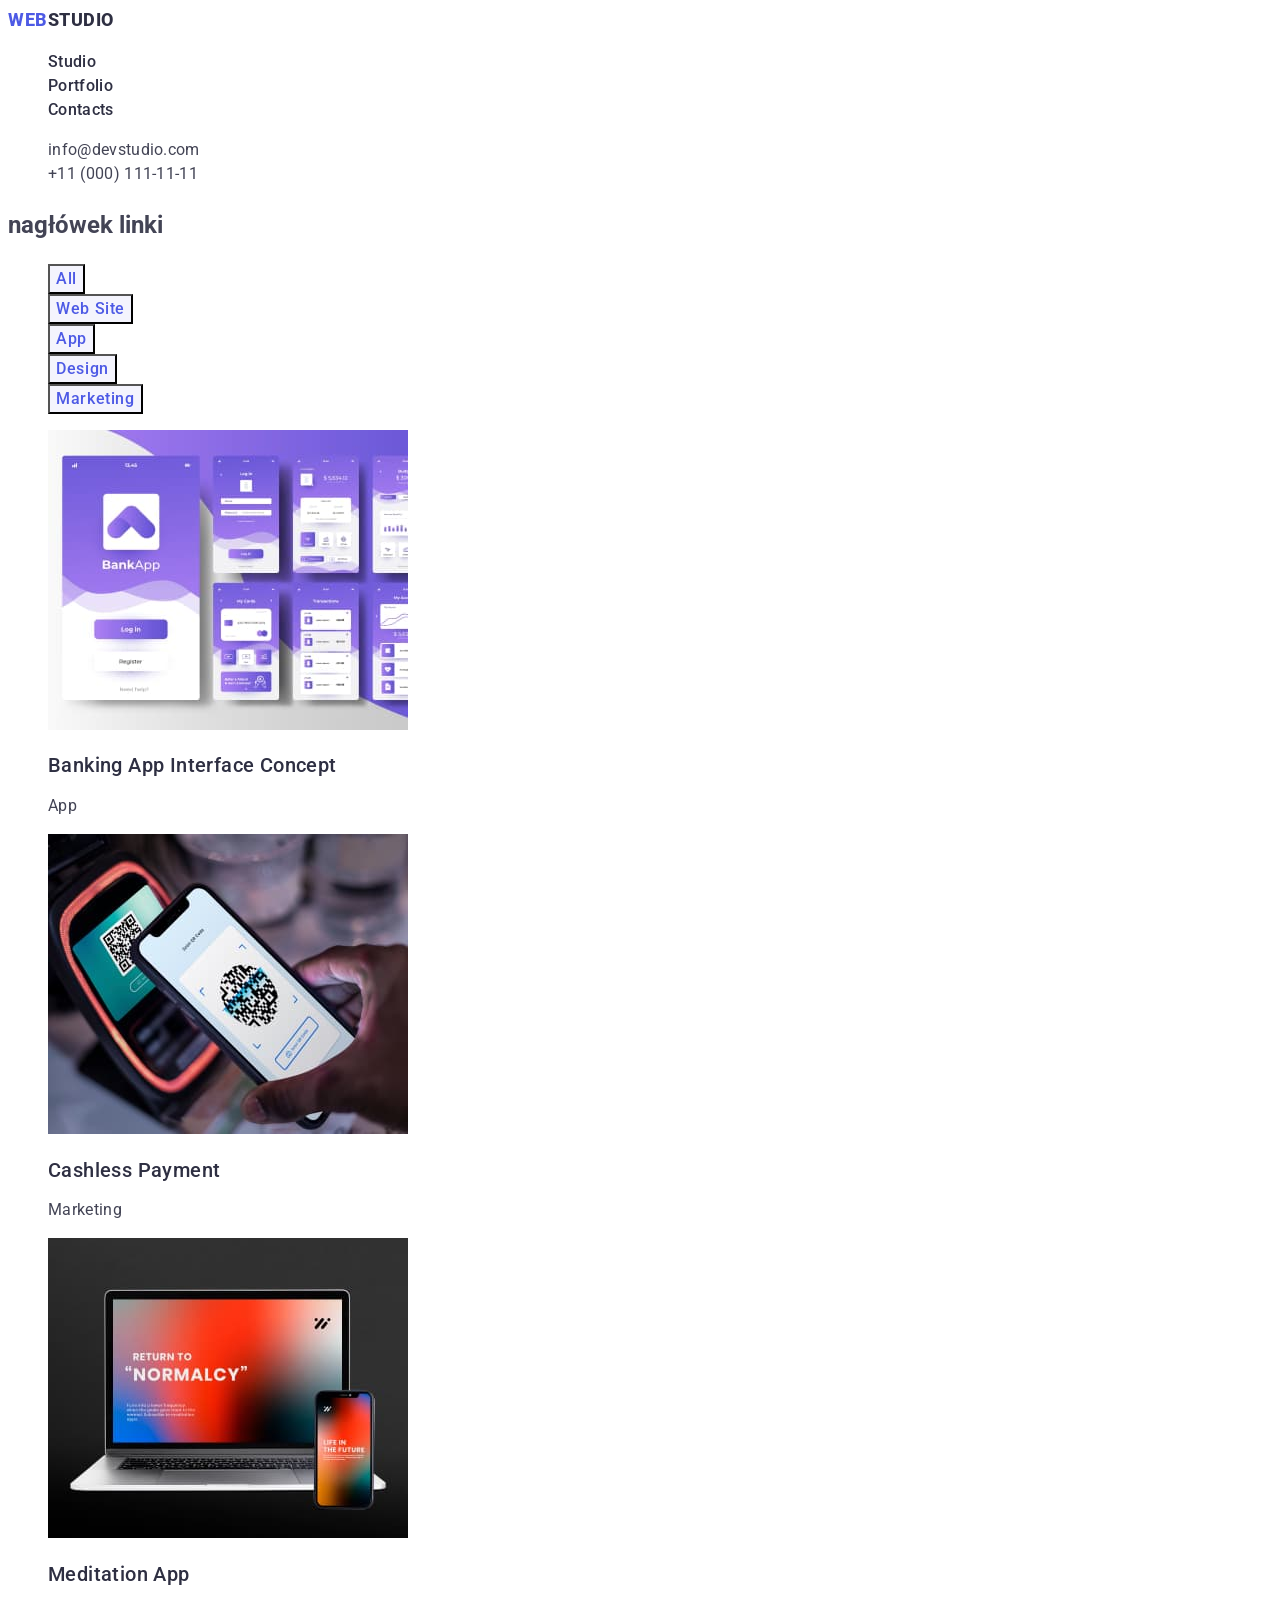
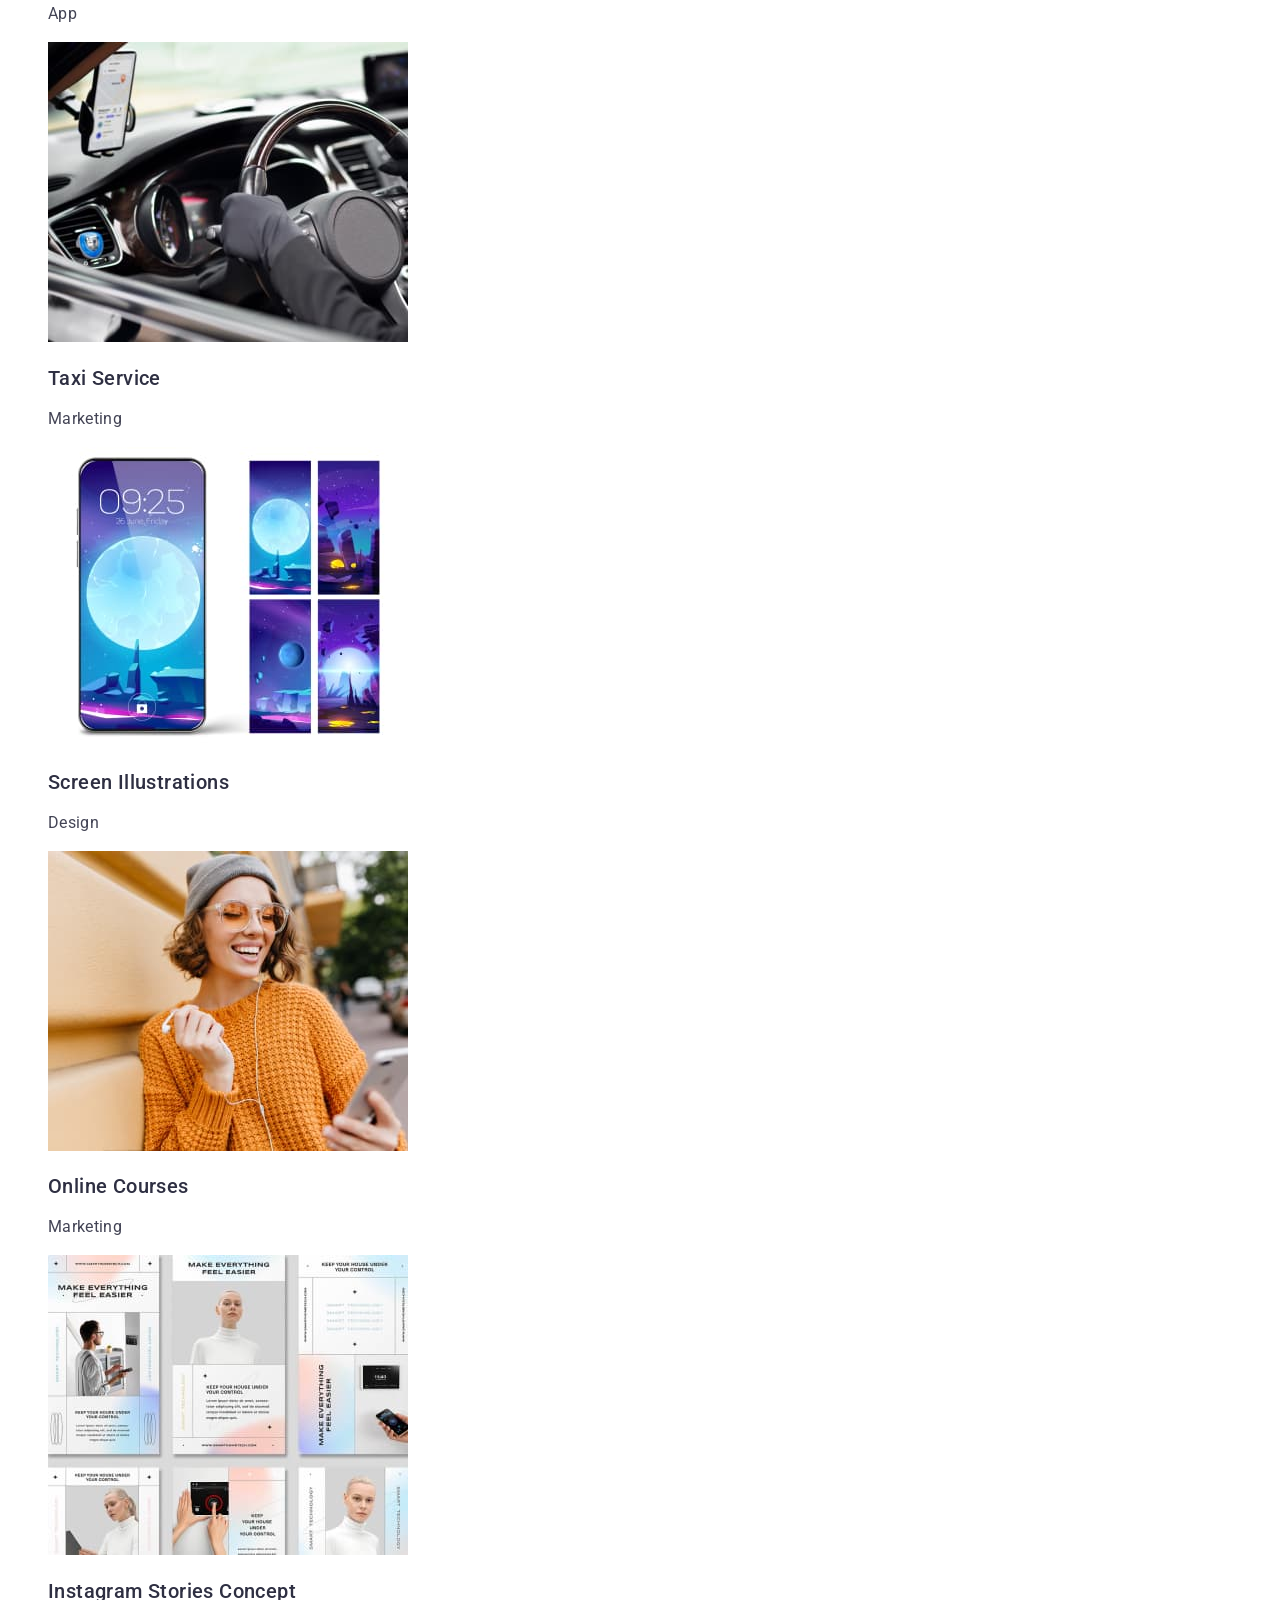
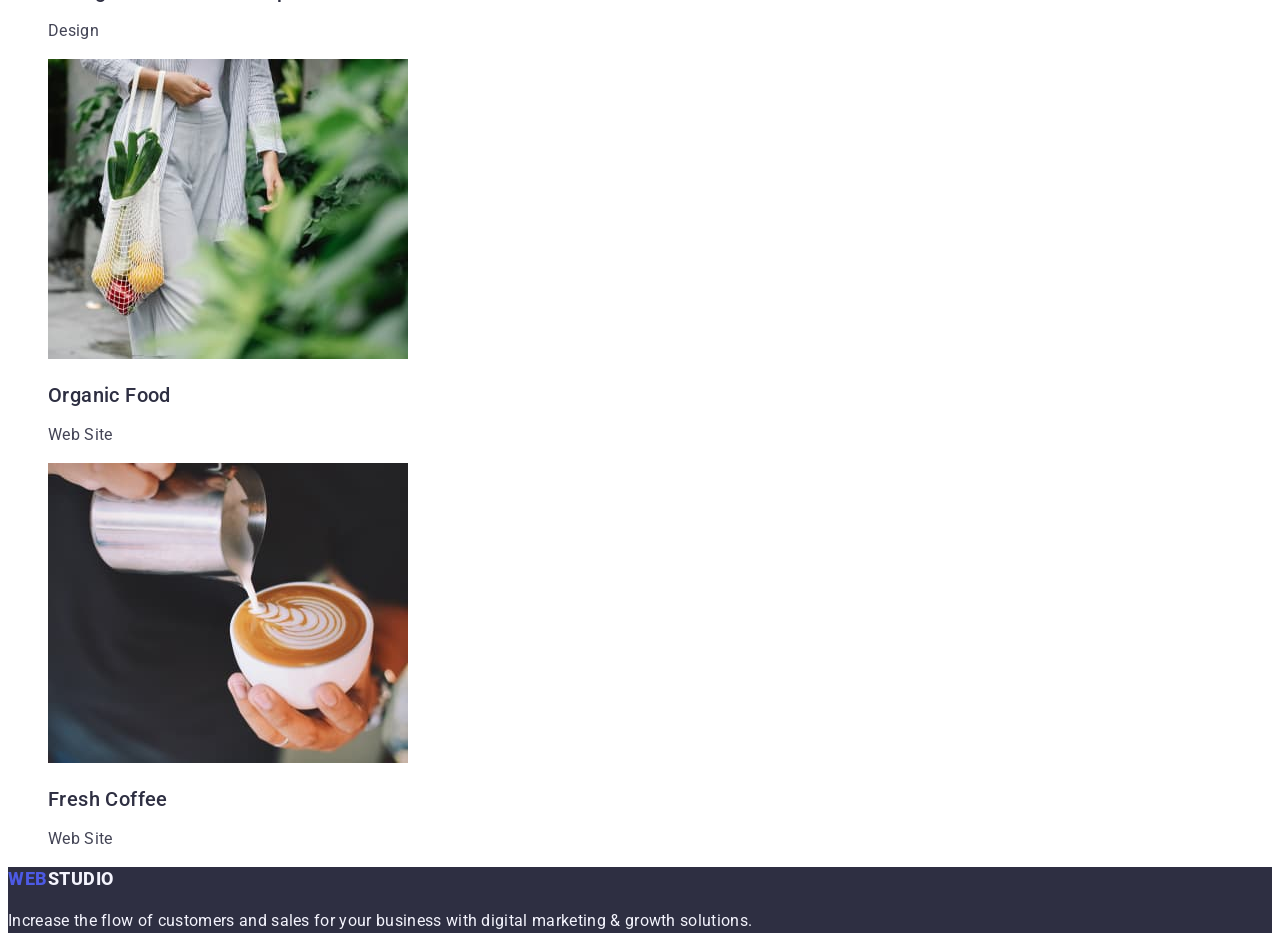
==== portfolio.html @ b835ec5a "update" ====
<!DOCTYPE html>
<html lang="en">

<head>
    <meta charset="UTF-8" />
    <meta name="viewport" content="width=device-width, initial-scale=1.0" />
    <title>Main Page</title>
    <link href="https://fonts.googleapis.com/css2?family=Raleway:wght@800&family=Roboto:wght@400;500;700;900&display=swap"
        rel="stylesheet" />
    <link rel="stylesheet" href="./css/styles.css" />
</head>

<body>
    <header>
        <nav>
            <a href="./index.html" class="logo link">
                WEB<span class="studio-color">Studio</span>
            </a>
            <ul class="list">
                <li>
                    <a href="./index.html" class="logo-class font link">Studio</a>
                </li>
                <li>
                    <a href="./portfolio.html" class="logo-class font link">Portfolio</a>
                </li>
                <li>
                    <a href="" class="logo-class font link">Contacts</a>
                </li>
            </ul>
        </nav>
        <address class="address-details">
            <ul class="list">
                <li>
                    <a href="mailto:info@devstudio.com" class="li-links link">info@devstudio.com</a>
                </li>
                <li>
                    <a href="tel:+110001111111" class="li-links link">+11 (000) 111-11-11</a>
                </li>
            </ul>
        </address>
    </header>
    <main>
        <section>
            <h1>nagłówek linki</h1>
            <ul class="list">
                <li><button type="button" class="style-button">All</button></li>
                <li><button type="button" class="style-button">Web Site</button></li>
                <li><button type="button" class="style-button">App</button></li>
                <li><button type="button" class="style-button">Design</button></li>
                <li><button type="button" class="style-button">Marketing</button></li>
            </ul>
            <ul class="list">
                <li>
                    <a class="link">
                        <img src="./images/bank.jpg" alt="aplikacja banku" width="360" height="300" />

                        <h2 class="sol-class">Banking App Interface Concept</h2>
                        <p class="class-port">App</p>
                    </a>
                </li>
                <li>
                    <a class="link">
                        <img src="./images/tel.jpg" alt="platosc zblizeniowa" width="360" height="300" />
                        <h2 class="sol-class">Cashless Payment</h2>
                        <p class="class-port">Marketing</p>
                    </a>
                </li>
                <li>
                    <a class="link">
                        <img src="./images/lap.jpg" alt="meditation app" width="360" height="300" />
                        <h2 class="sol-class">Meditation App</h2>
                        <p class="class-port">App</p>
                    </a>
                </li>
                <li>
                    <a class="link">
                        <img src="./images/car.jpg" alt="serwis taksowek" width="360" height="300" />
                        <h2 class="sol-class">Taxi Service</h2>
                        <p class="class-port">Marketing</p>
                    </a>
                </li>
                <li>
                    <a class="link">
                        <img src="./images/pho.jpg" alt="obrazy wyswietlacza" width="360" height="300" />
                        <h2 class="sol-class">Screen Illustrations</h2>
                        <p class="class-port">Design</p>
                    </a>
                </li>
                <li>
                    <a class="link">
                        <img src="./images/wom.jpg" alt="pani zadowolona z zycia" width="360" height="300" />
                        <h2 class="sol-class">Online Courses</h2>
                        <p class="class-port">Marketing</p>
                    </a>
                </li>
                <li>
                    <a class="link">
                        <img src="./images/ins.jpg" alt="story na instagramie" width="360" height="300" />
                        <h2 class="sol-class">Instagram Stories Concept</h2>
                        <p class="class-port">Design</p>
                    </a>
                </li>
                <li>
                    <a class="link">
                        <img src="./images/veg.jpg" alt="zdrowa zywnosc ekologiczna" width="360" height="300" />
                        <h2 class="sol-class">Organic Food</h2>
                        <p class="class-port">Web Site</p>
                    </a>
                </li>
                <li>
                    <a class="link">
                        <img src="./images/caf.jpg" alt="kawa z mlekiem" width="360" height="300" />
                        <h2 class="sol-class">Fresh Coffee</h2>
                        <p class="class-port">Web Site</p>
                    </a>
                </li>
            </ul>
        </section>
    </main>
    <footer class="portfolio-footer">
        <a class="logo link" href="./index.html">Web<span class="studio-class">Studio</span></a>
        <p class="footer-acapit">
            Increase the flow of customers and sales for your business with digital
            marketing & growth solutions.
        </p>
    </footer>
</body>

</html>
---- css/styles.css ----
:root {
    --first-color-text: #000;
    --second-color-text: #4285f4;
    --color-white: white;
    --iris: #4d5ae5;
    --blue-color: #404bbf;
    --studio-class: #f4f4fd;
    --ourteam-section: #ffffff;
    --color-body: #434455;
    --font-color: #2e2f42;
}

.logo-class:hover,
.logo-class:focus {
    color: var(--blue-color);
}

.li-links:hover,
.li-links:focus {
    color: var(--blue-color);
}

body {
    font-family: 'Roboto', sans-serif;
    color: var(--color-body);
    line-height: 1.6;
    background-color: var(--color-white);
}

header {
    background-color: var(--color-white);
}

button {
    background-color: var(--iris);
    color: var(--color-white);
}

.link {
    text-decoration: none;
}

button:hover,
button:focus {
    background-color: var(--blue-color);
}

.studio-class {
    color: var(--studio-class);
}

.ourteam-section {
    background-color: var(--ourteam-section);
}

.logo {
    font-size: 'Raleway', sans-serif;
    font-weight: 800;
    font-size: 18px;
    line-height: 1.17;
    letter-spacing: 0.03em;
    text-transform: uppercase;
    color: #4d5ae5;
    text-decoration: none;
}

.font {
    font-size: 16px;
    font-family: 'Roboto';
    font-weight: 500;
    line-height: 24px;
    color: var(--font-color);
}

.studio-color {
    color: var(--font-color);
}

.list {
    list-style: none;
    font-size: 16;
    line-height: 1.5;
    letter-spacing: 0.02;
    color: var(--color-body);
}

.link-studio {
    font-weight: 500;
    font-size: 16px;
    line-height: 1.5;
    letter-spacing: 0.02em;
    color: var(--font-color);
    text-decoration: none;
}

.adress-style {
    font-style: normal;
}

.section-details {
    background-color: var(--font-color);
}

.top-class {
    font-size: 56px;
    line-height: 1.07;
    text-align: center;
    letter-spacing: 0.02em;
    color: var(--color-white);
}

.button-class {
    background-color: #4d5ae5;
    font-family: 'Roboto', sans-serif;
    font-weight: 500;
    font-size: 16px;
    line-height: 1.5;
    letter-spacing: 0.04em;
    color: var(--color-white);
    cursor: pointer;
}

.second-class {
    font-weight: 500;
    font-size: 20px;
    line-height: 1.2;
    color: var(--font-color);
}

.sol-class {
    font-weight: 500;
    font-size: 20px;
    line-height: 1.2;
    letter-spacing: 0.02em;
    color: var(--font-color);
}

.footer-acapit {
    line-height: 1.5;
    color: var(--studio-class);
    letter-spacing: 0.02em;
}

.p-class {
    font-size: 16px;
    line-height: 1.5;
    letter-spacing: 0.02em;
    color: var(--color-body);
}

.sec-head {
    font-size: 36px;
    line-height: 1.11;
    text-align: center;
    letter-spacing: 0.02em;
    text-transform: capitalize;
    color: var(--font-color);
}

.last-section {
    background-color: var(--studio-class);
}

.last-class {
    font-size: 36px;
    line-height: 1.11;
    text-align: center;
    letter-spacing: 0.02em;
    text-transform: capitalize;
    color: var(--font-color);
}

.p-describes {
    font-size: 16px;
    line-height: 1.5;
    letter-spacing: 0.02em;
    color: var(--color-body);
}

.page-footer {
    color: var(--font-color);
}

.footer-studio {
    color: var(--studio-class);
}

.page-footer {
    line-height: 1.5;
    color: var(--studio-class);
    letter-spacing: 0.02em;
}

.studio-head {
    color: var(--font-color);
}

.address-details {
    font-style: normal;
}

.logo-class {
    font-weight: 500;
    font-size: 16px;
    line-height: 1.5;
    letter-spacing: 0.02em;
    color: var(--font-color);
}

.li-links {
    font-size: 16px;
    line-height: 1.5;
    letter-spacing: 0.02em;
    color: var(--color-body);
    font-style: normal;
}

.link-details {
    font-size: 16px;
    line-height: 1.5;
    letter-spacing: 0.02em;
    color: var(--color-body);
}

.portfolio-footer {
    background-color: var(--font-color);
}

.footer-color {
    color: var(--studio-class);
}

.style-button:focus,
.style-button:hover {
    color: var(--color-white);
}

.style-button {
    font-family: 'Roboto', sans-serif;
    font-weight: 500;
    font-size: 16px;
    line-height: 1.5;
    letter-spacing: 0.04em;
    color: var(--iris);
    background-color: var(--studio-class);
    cursor: pointer;
}

.class-port {
    font-size: 16px;
    line-height: 1.5;
    letter-spacing: 0.02em;
    color: var(--color-body);
}

.highlight {
    color: var(--second-color-text);
}

.highlight-web {
    color: var(--studio-class);
}
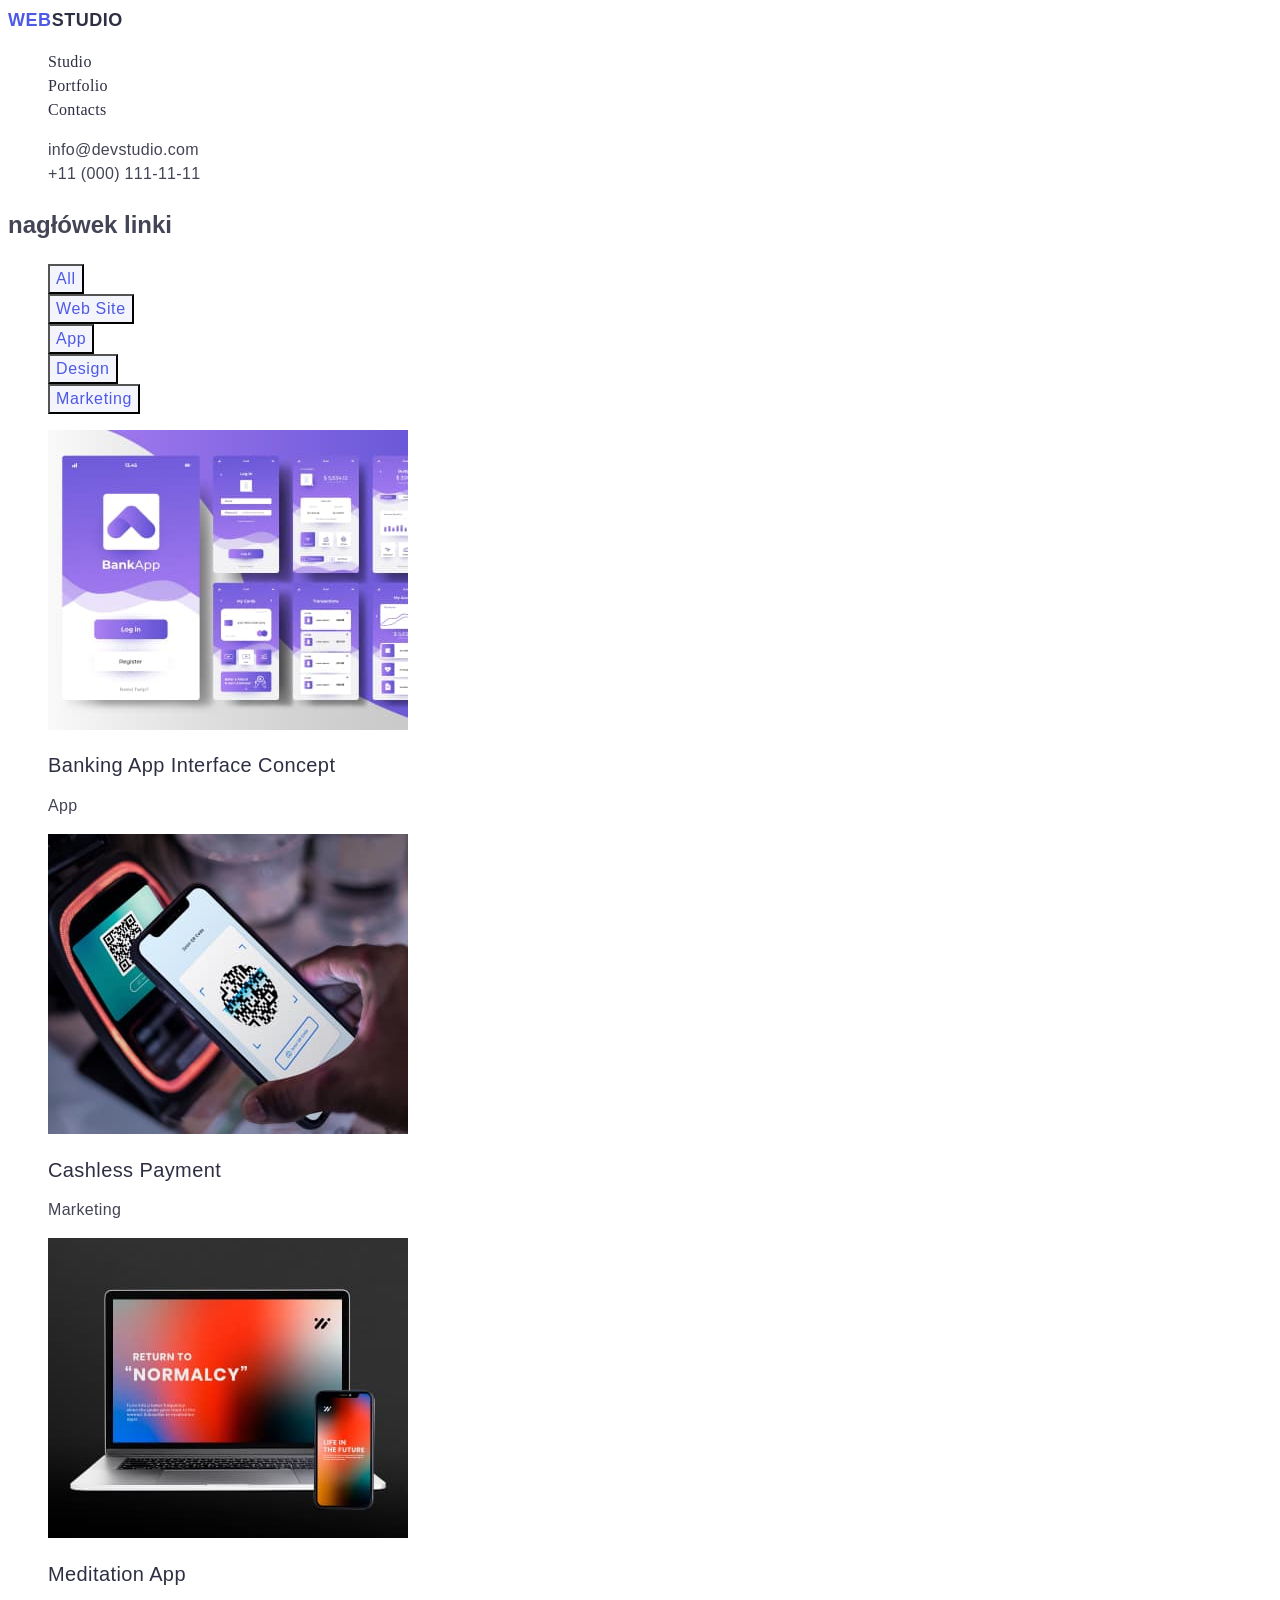
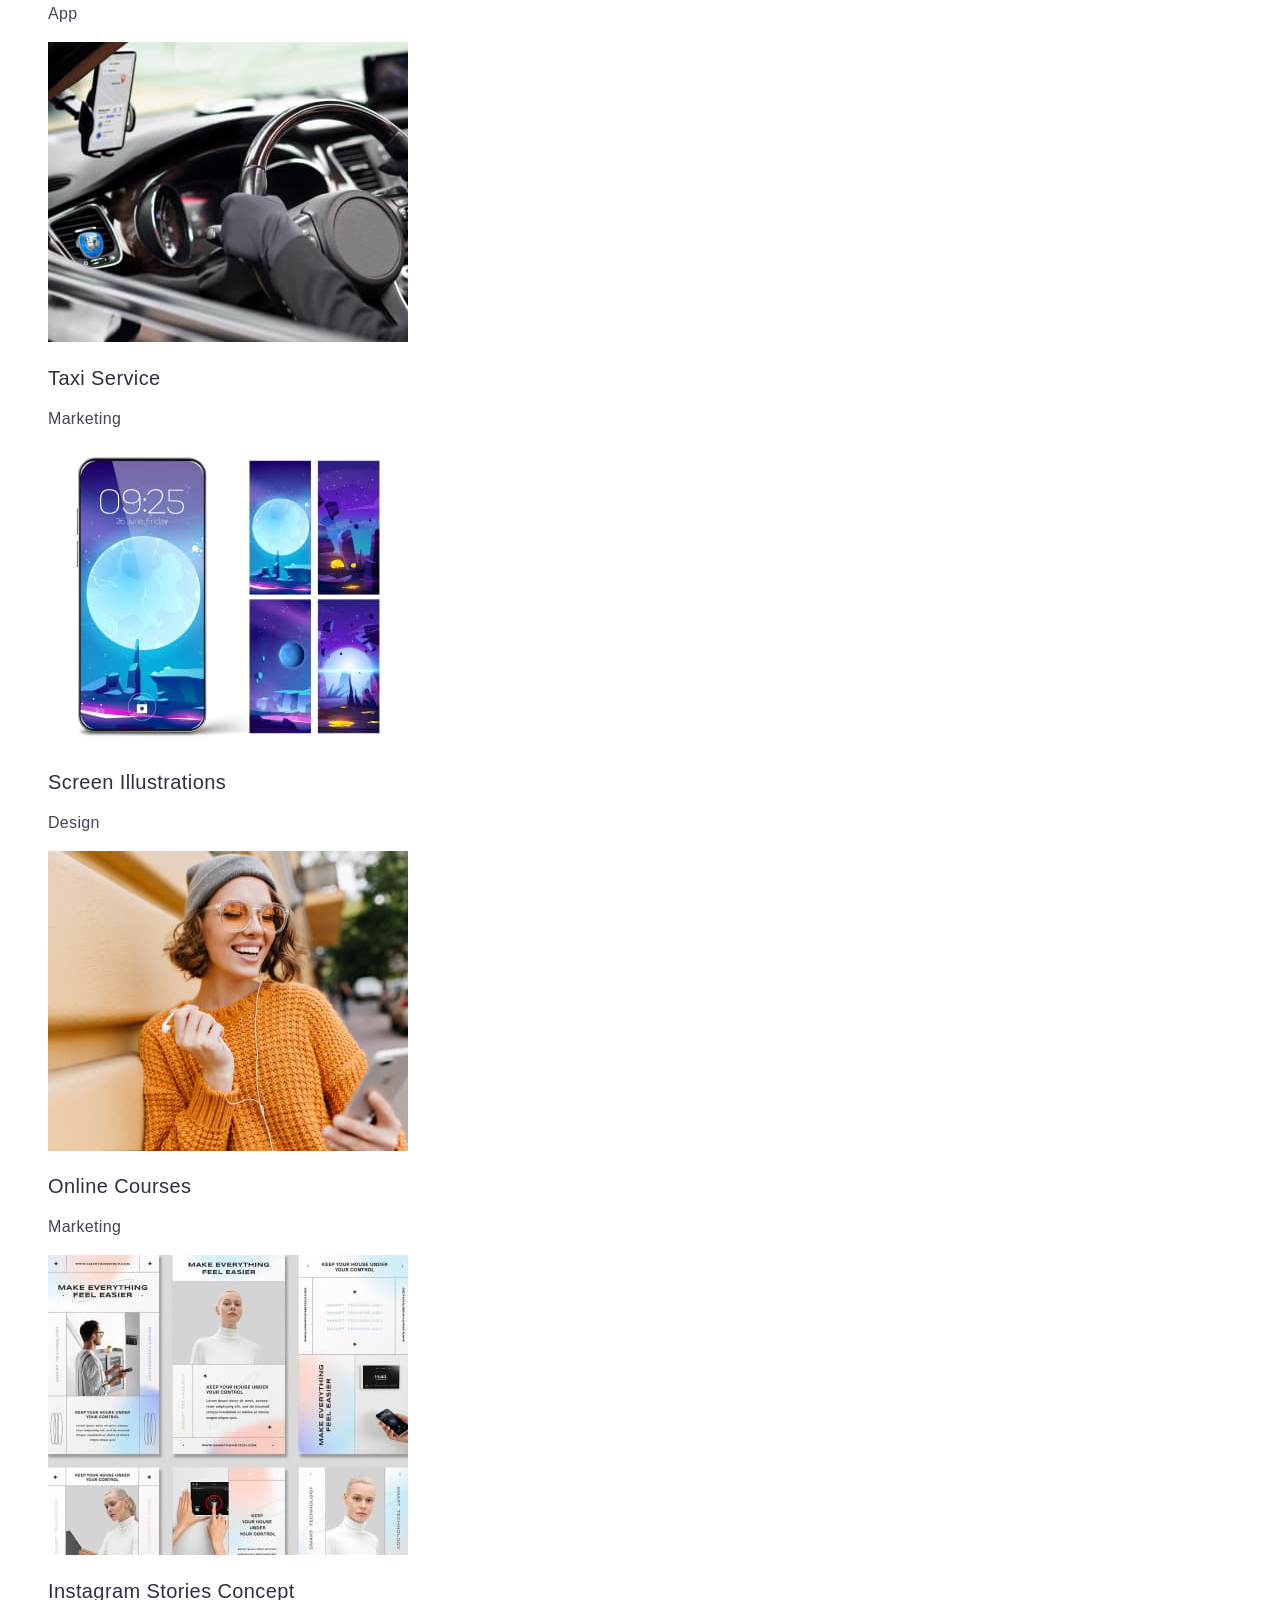
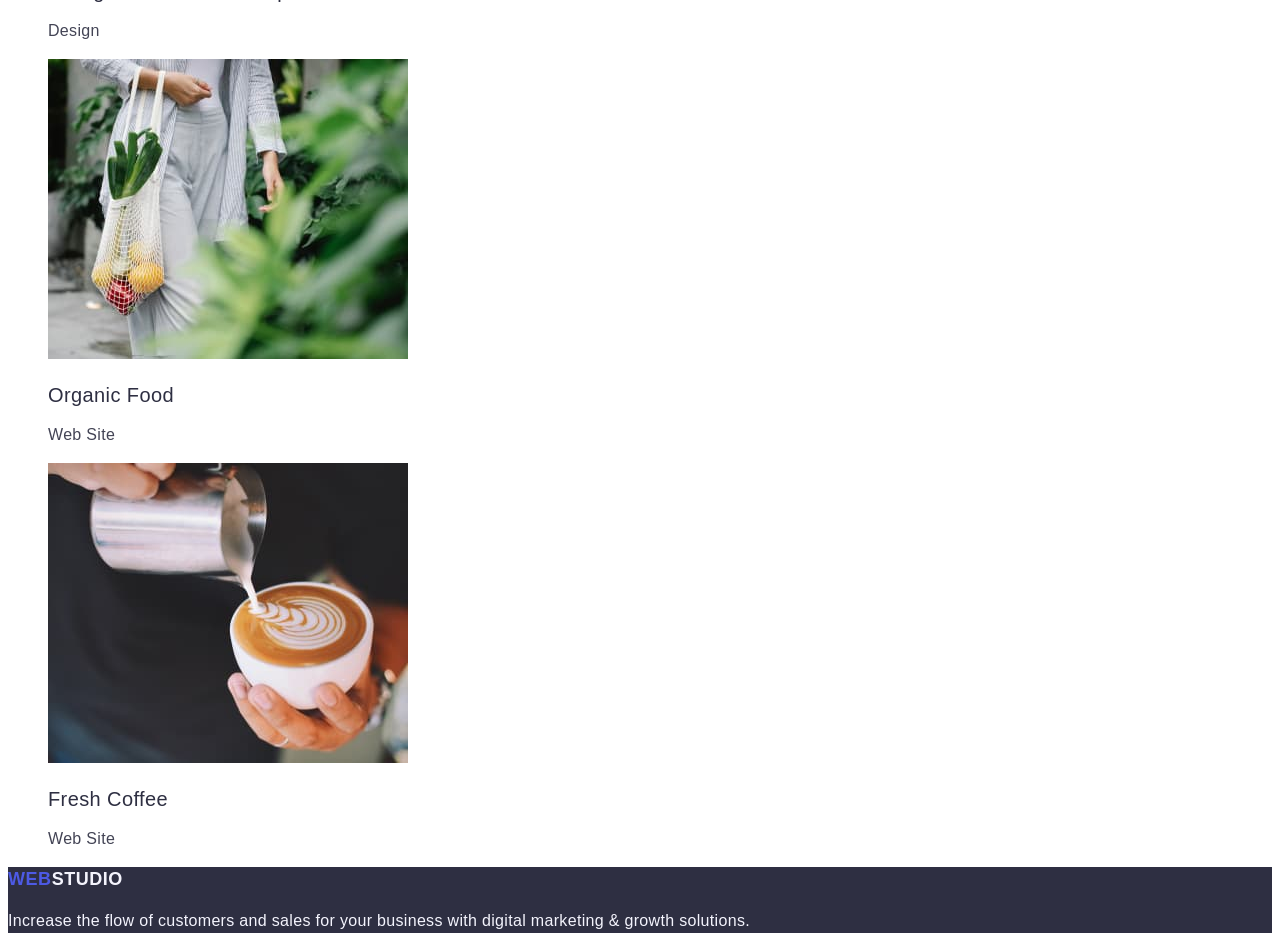
==== commit e0e0467e: "summery" ====
--- a/portfolio.html
+++ b/portfolio.html
@@ -4,11 +4,14 @@
 <head>
     <meta charset="UTF-8" />
     <meta name="viewport" content="width=device-width, initial-scale=1.0" />
-    <title>Main Page</title>
-    <link href="https://fonts.googleapis.com/css2?family=Raleway:wght@800&family=Roboto:wght@400;500;700;900&display=swap"
-        rel="stylesheet" />
-    <link rel="stylesheet" href="./css/styles.css" />
-</head>
+    <title>Studio</title>
+    <link rel="preconnect" href="https://fonts.googleapis.com" />
+    <link rel="preconnect" href="https://fonts.gstatic.com" crossorigin />
+<link
+    href="https: //fonts.googleapis.com/css2? rodzina= Raleway:wght@800 &rodzina= Roboto: waga@400;500;700;900 & display=swap"
+    rel="stylesheet">
+    <link rel="stylesheet" href="css/styles.css" />
+    </head>
 
 <body>
     <header>
--- a/css/styles.css
+++ b/css/styles.css
@@ -21,6 +21,7 @@
 }
 
 body {
+    font-family: 'Raleway', sans-serif;
     font-family: 'Roboto', sans-serif;
     color: var(--color-body);
     line-height: 1.6;
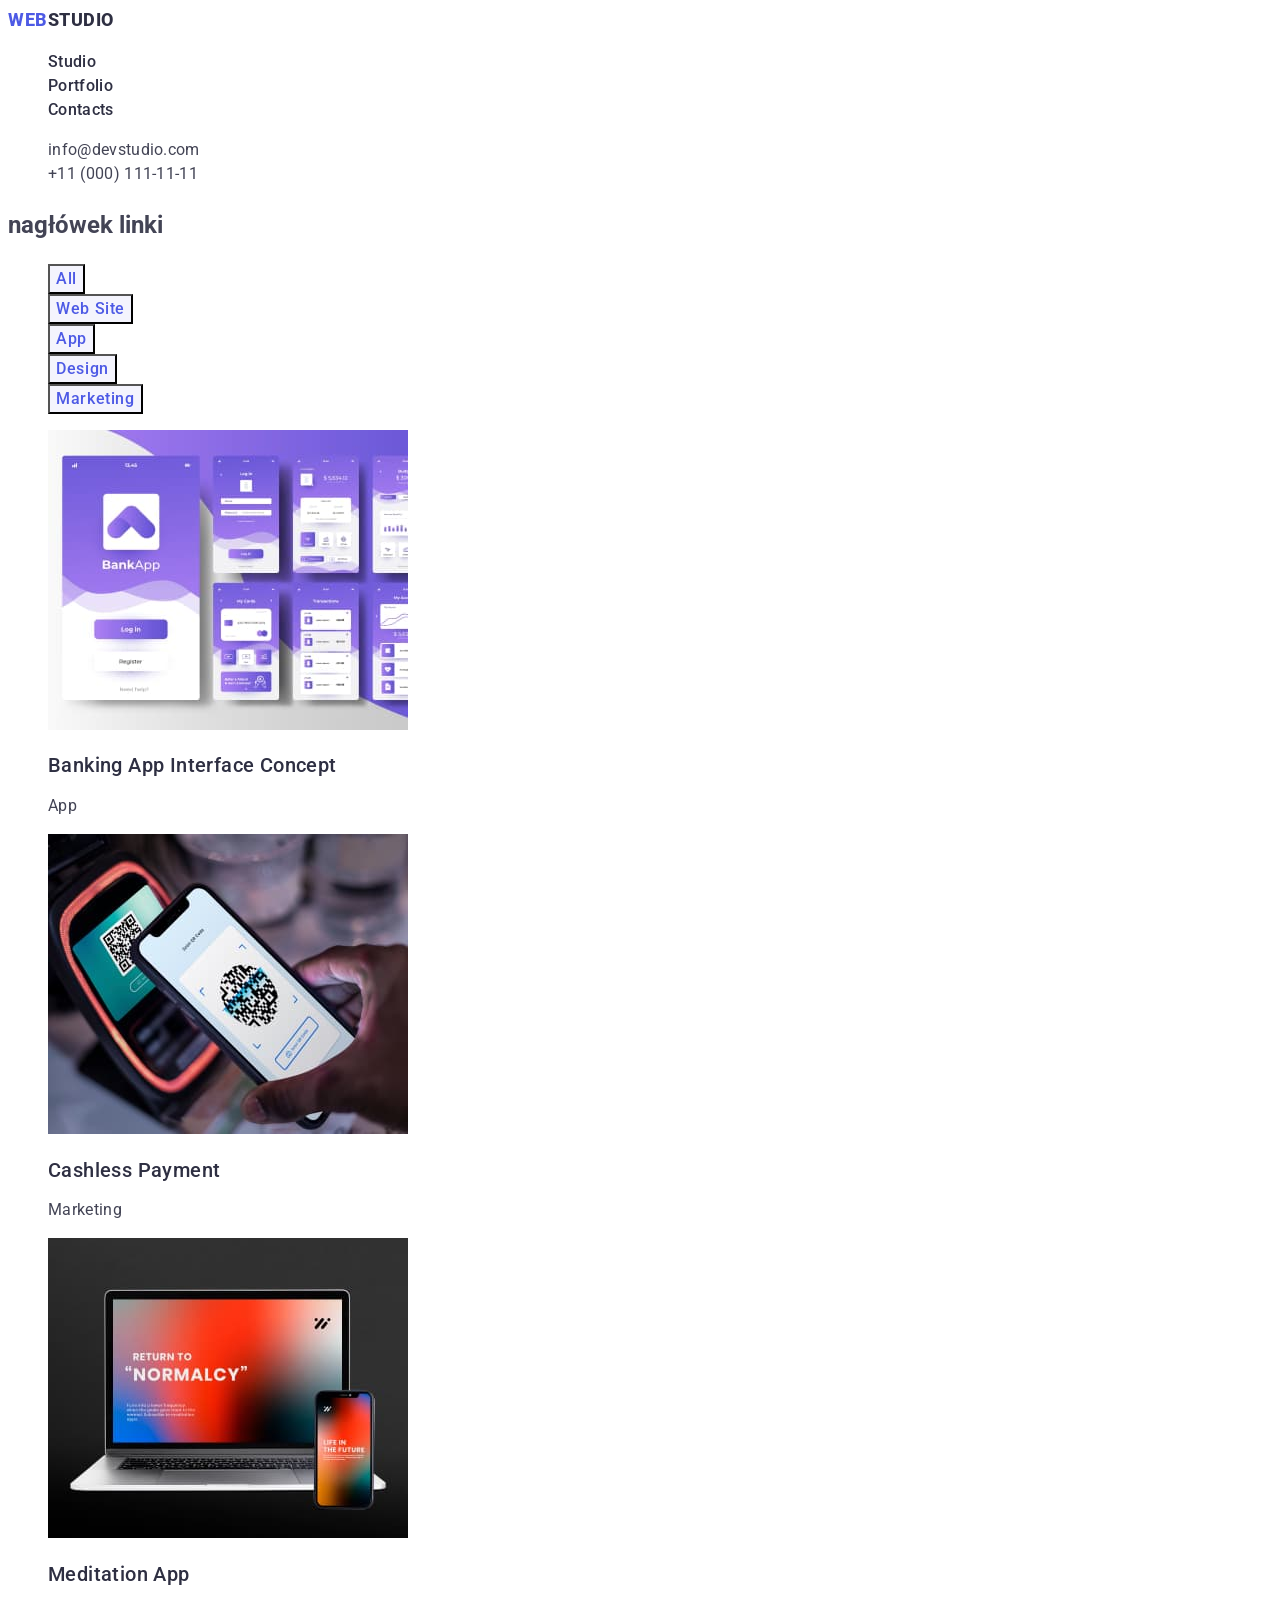
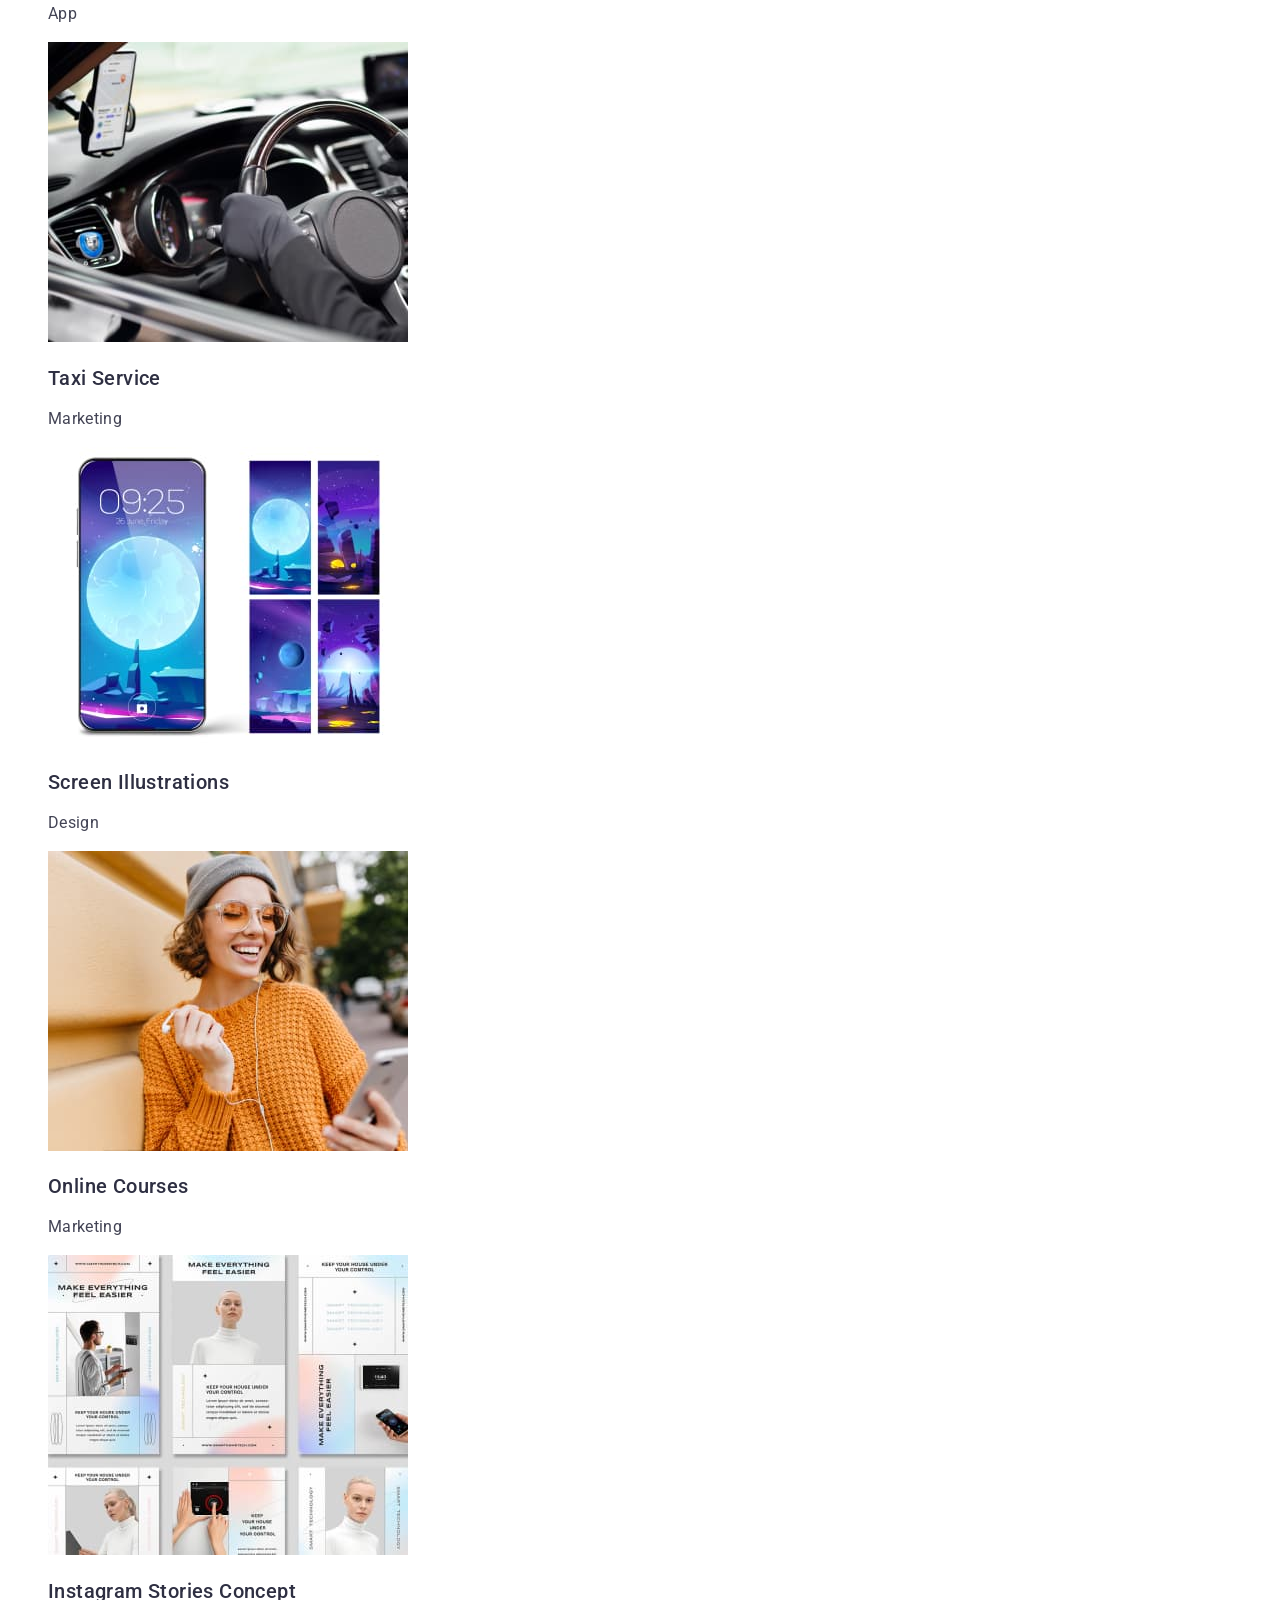
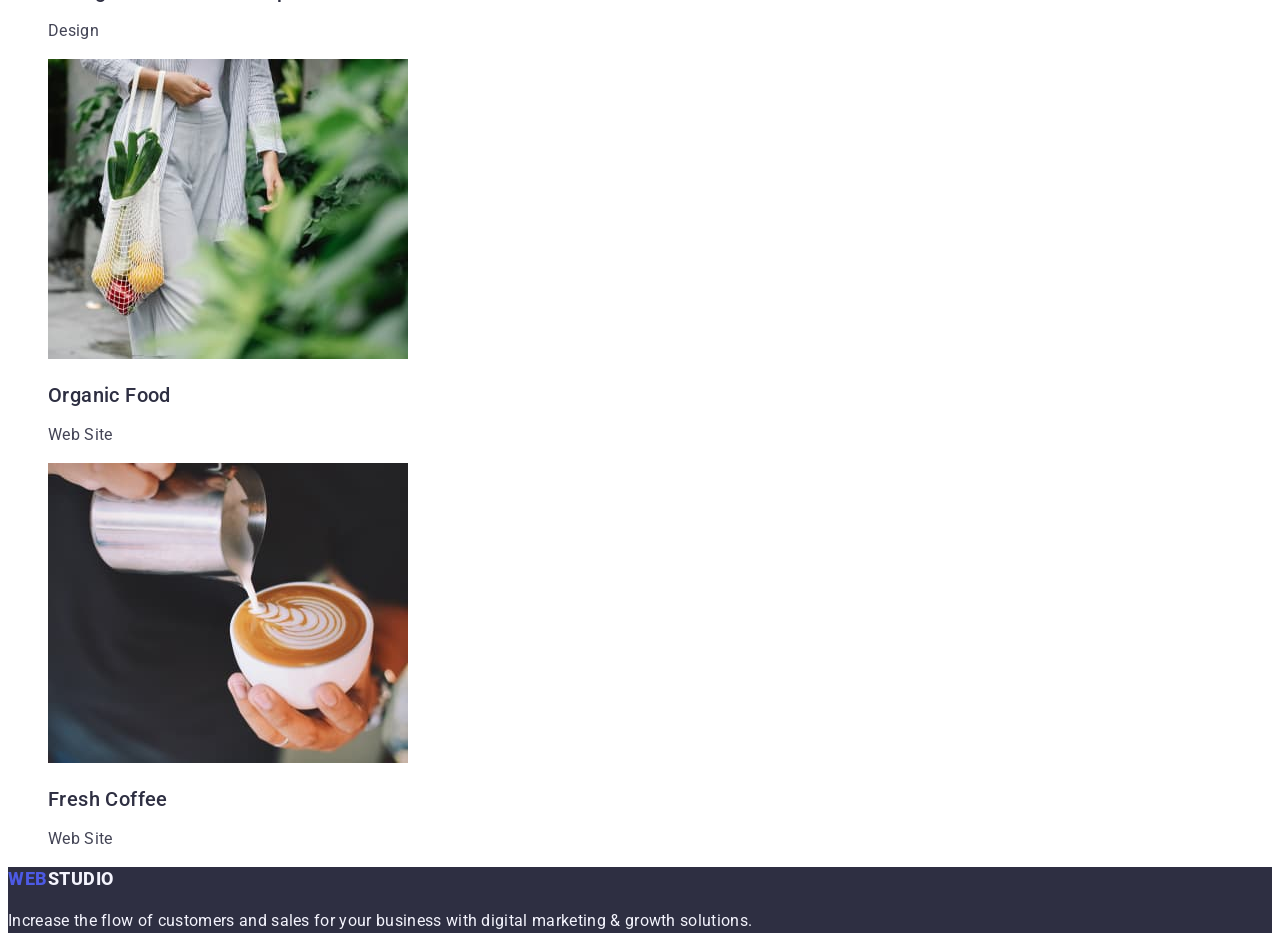
==== commit ad31d13d: "update" ====
--- a/portfolio.html
+++ b/portfolio.html
@@ -5,11 +5,10 @@
     <meta charset="UTF-8" />
     <meta name="viewport" content="width=device-width, initial-scale=1.0" />
     <title>Studio</title>
-    <link rel="preconnect" href="https://fonts.googleapis.com" />
-    <link rel="preconnect" href="https://fonts.gstatic.com" crossorigin />
-<link
-    href="https: //fonts.googleapis.com/css2? rodzina= Raleway:wght@800 &rodzina= Roboto: waga@400;500;700;900 & display=swap"
-    rel="stylesheet">
+    <link rel="preconnect" href="https://fonts.googleapis.com">
+    <link rel="preconnect" href="https://fonts.gstatic.com" crossorigin>
+    <link href="https://fonts.googleapis.com/css2?family=Raleway:wght@800&family=Roboto:wght@400;500;700;900&display=swap"
+        rel="stylesheet">
     <link rel="stylesheet" href="css/styles.css" />
     </head>
 
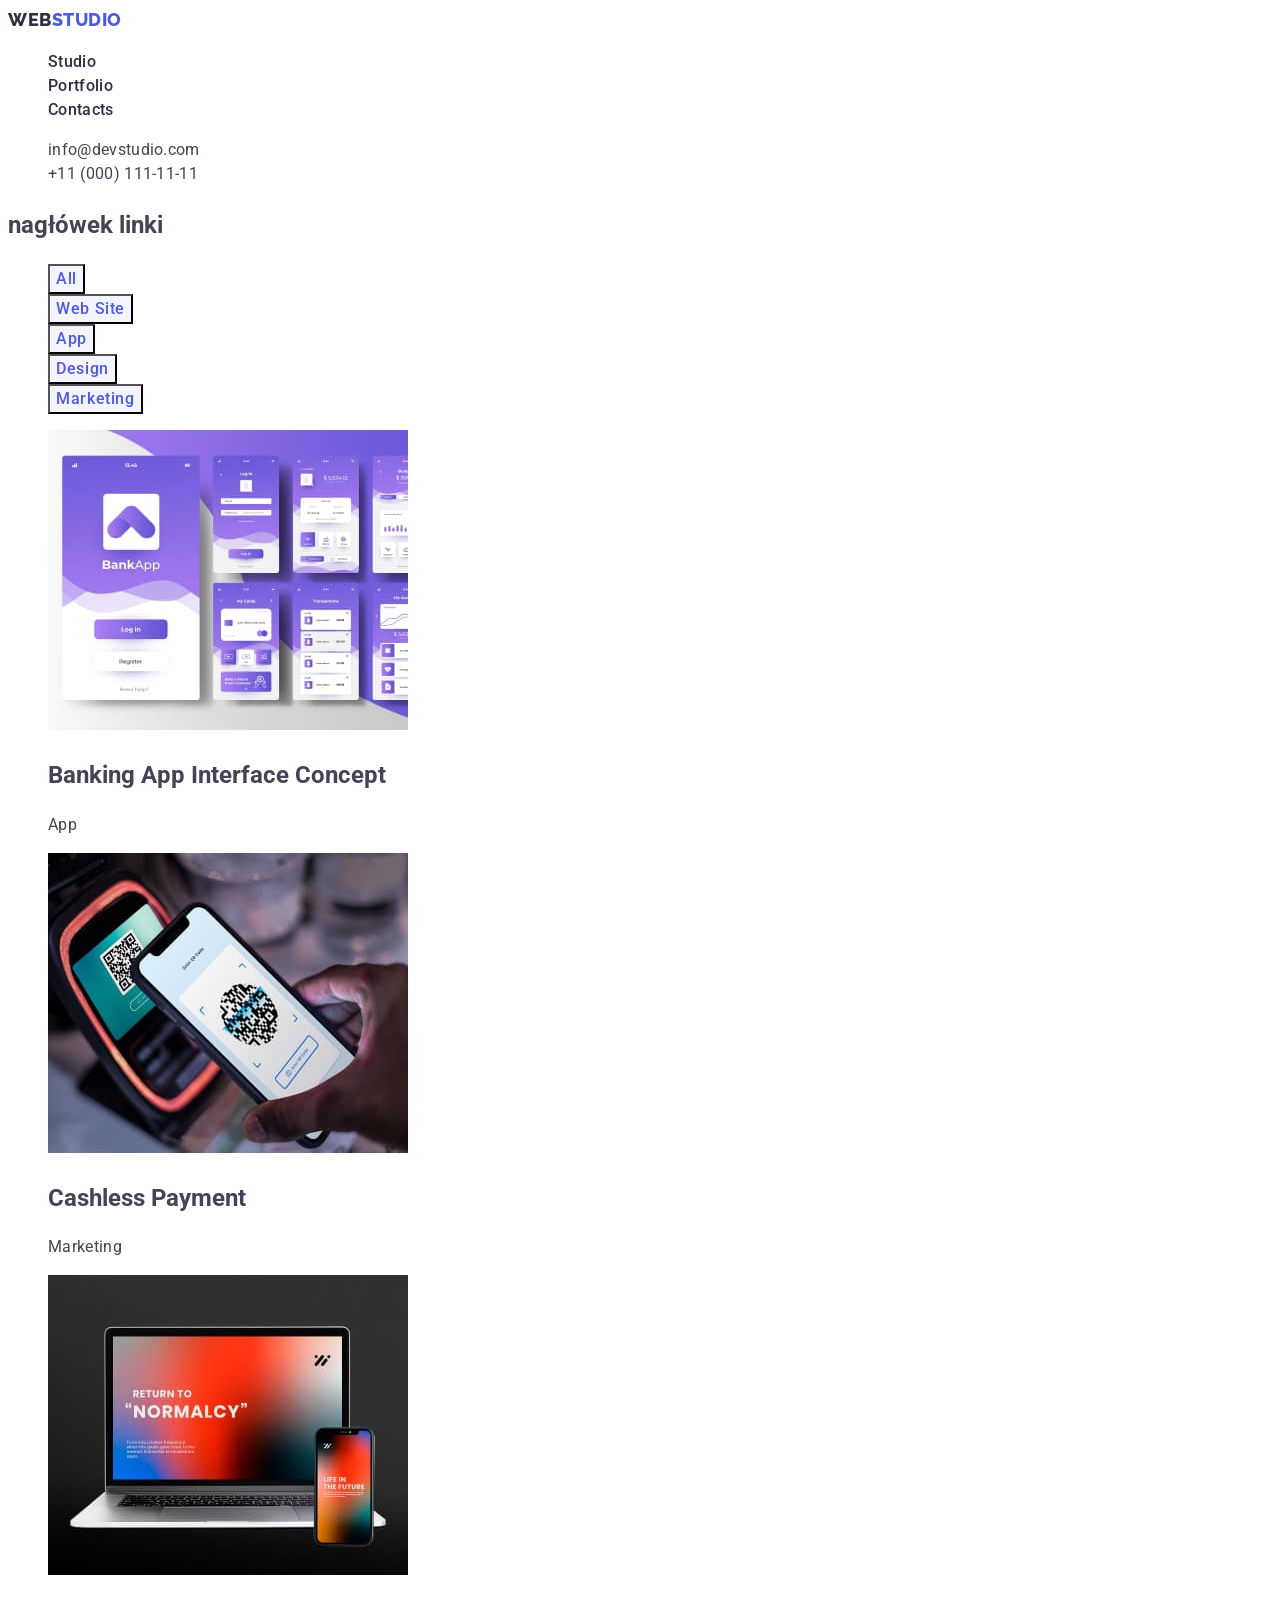
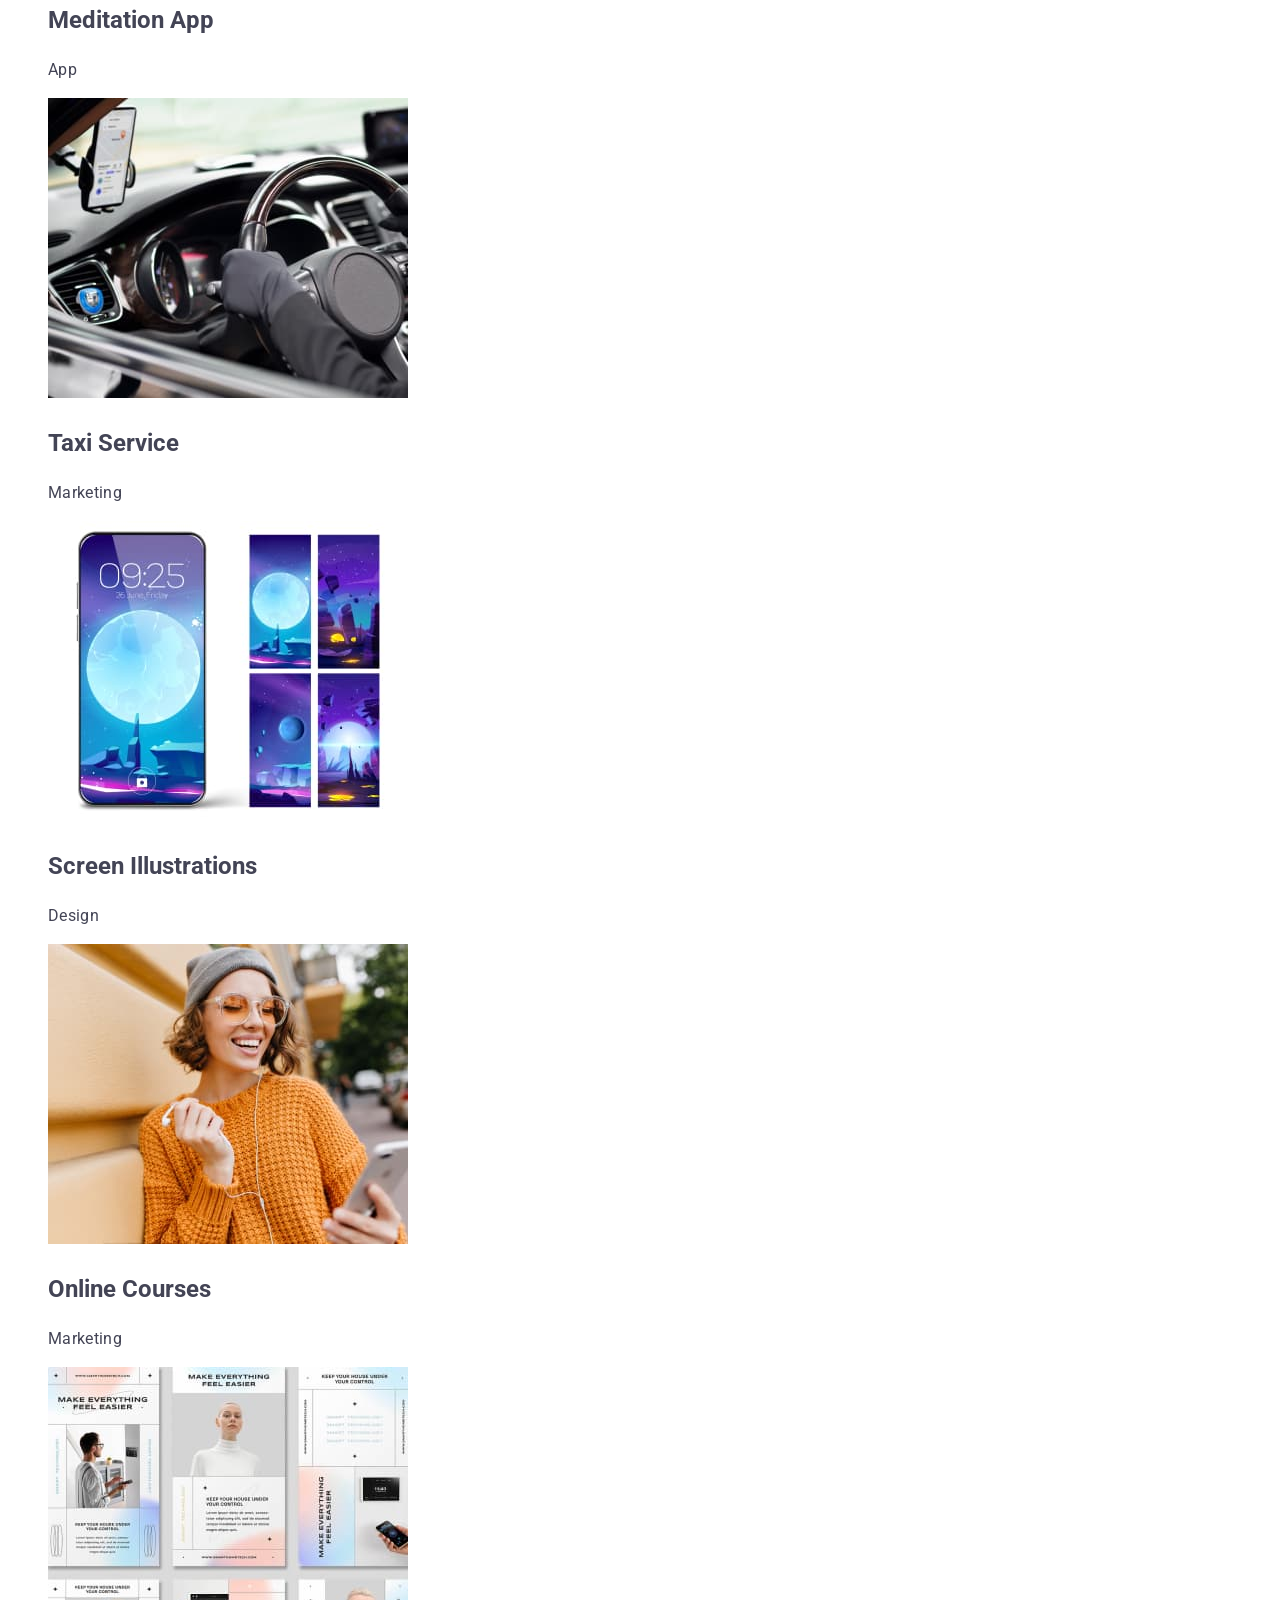
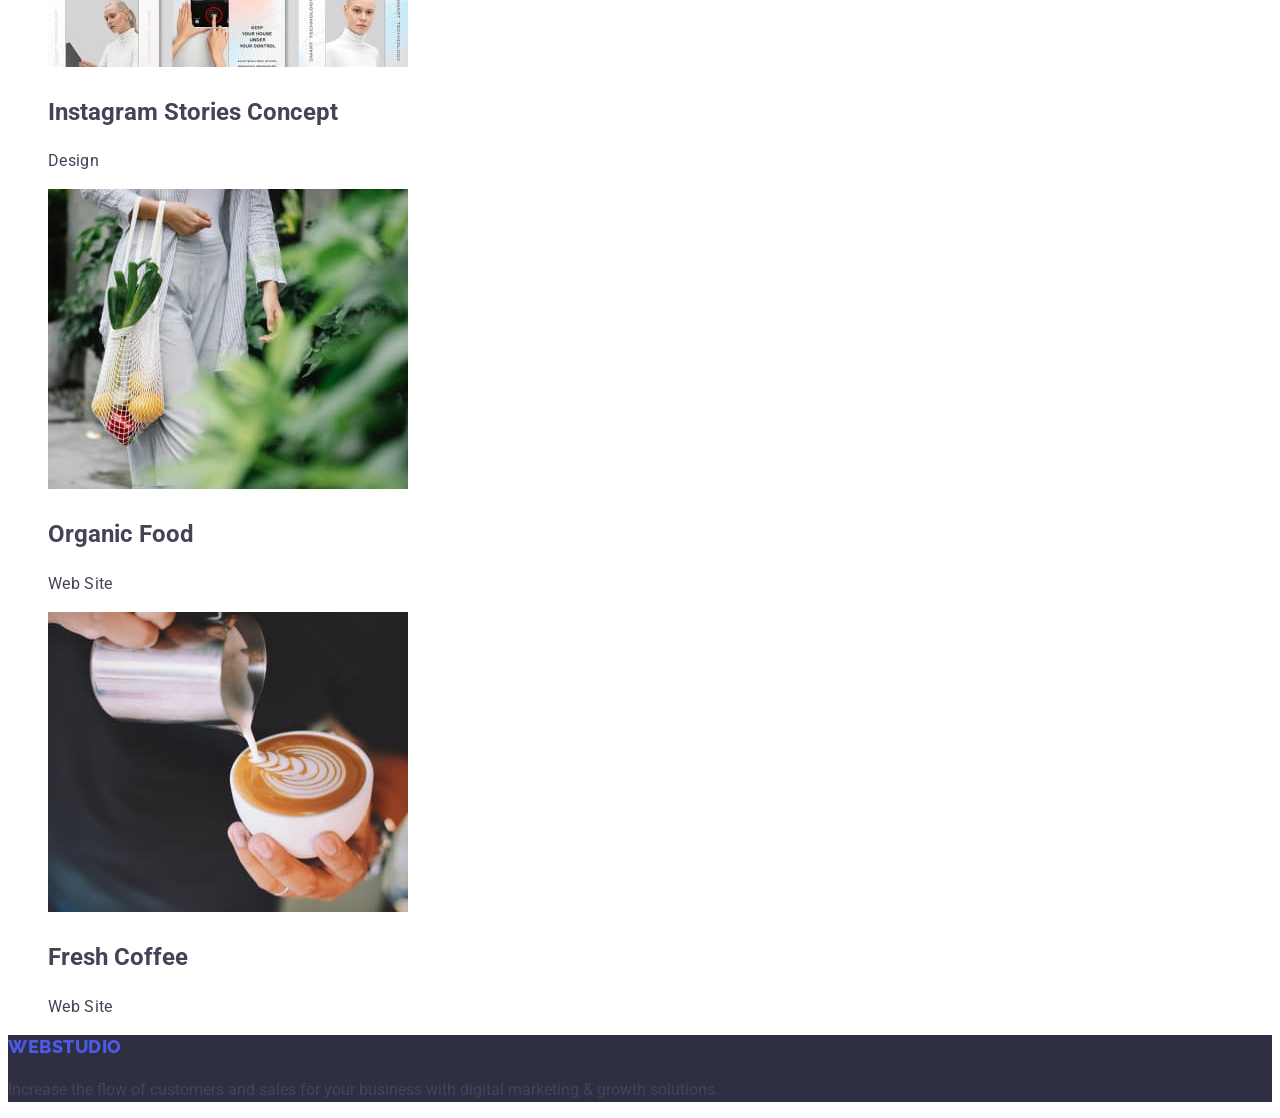
==== commit 0b66661f: "summery" ====
--- a/portfolio.html
+++ b/portfolio.html
@@ -16,7 +16,7 @@
     <header>
         <nav>
             <a href="./index.html" class="logo link">
-                WEB<span class="studio-color">Studio</span>
+                <span class="studio-color">WEB</span>Studio
             </a>
             <ul class="list">
                 <li>
--- a/css/styles.css
+++ b/css/styles.css
@@ -10,22 +10,20 @@
     --font-color: #2e2f42;
 }
 
-.logo-class:hover,
-.logo-class:focus {
-    color: var(--blue-color);
-}
-
-.li-links:hover,
-.li-links:focus {
-    color: var(--blue-color);
+logo-class:hover logo-class:focus {
+    color: #404bbf;
+}
+
+li-links:hover,
+li-links:focus {
+    color: #404bbf;
 }
 
 body {
-    font-family: 'Raleway', sans-serif;
     font-family: 'Roboto', sans-serif;
-    color: var(--color-body);
+    color: #434455;
     line-height: 1.6;
-    background-color: var(--color-white);
+    background-color: #ffffff;
 }
 
 header {
@@ -34,7 +32,7 @@
 
 button {
     background-color: var(--iris);
-    color: var(--color-white);
+    color: white;
 }
 
 .link {
@@ -43,38 +41,22 @@
 
 button:hover,
 button:focus {
-    background-color: var(--blue-color);
-}
-
-.studio-class {
-    color: var(--studio-class);
-}
-
-.ourteam-section {
-    background-color: var(--ourteam-section);
+    background-color: #404bbf;
 }
 
 .logo {
-    font-size: 'Raleway', sans-serif;
-    font-weight: 800;
     font-size: 18px;
+    font-family: 'Raleway', sans-serif;
+    text-decoration: none;
     line-height: 1.17;
     letter-spacing: 0.03em;
     text-transform: uppercase;
     color: #4d5ae5;
-    text-decoration: none;
-}
-
-.font {
-    font-size: 16px;
-    font-family: 'Roboto';
-    font-weight: 500;
-    line-height: 24px;
-    color: var(--font-color);
+    font-weight: 800;
 }
 
 .studio-color {
-    color: var(--font-color);
+    color: #2e2f42;
 }
 
 .list {
@@ -82,7 +64,7 @@
     font-size: 16;
     line-height: 1.5;
     letter-spacing: 0.02;
-    color: var(--color-body);
+    color: #434455;
 }
 
 .link-studio {
@@ -90,7 +72,7 @@
     font-size: 16px;
     line-height: 1.5;
     letter-spacing: 0.02em;
-    color: var(--font-color);
+    color: #2e2f42;
     text-decoration: none;
 }
 
@@ -99,7 +81,7 @@
 }
 
 .section-details {
-    background-color: var(--font-color);
+    background-color: #2e2f42;
 }
 
 .top-class {
@@ -107,7 +89,7 @@
     line-height: 1.07;
     text-align: center;
     letter-spacing: 0.02em;
-    color: var(--color-white);
+    color: #ffffff;
 }
 
 .button-class {
@@ -117,7 +99,7 @@
     font-size: 16px;
     line-height: 1.5;
     letter-spacing: 0.04em;
-    color: var(--color-white);
+    color: #ffffff;
     cursor: pointer;
 }
 
@@ -125,28 +107,23 @@
     font-weight: 500;
     font-size: 20px;
     line-height: 1.2;
-    color: var(--font-color);
-}
-
-.sol-class {
-    font-weight: 500;
-    font-size: 20px;
-    line-height: 1.2;
-    letter-spacing: 0.02em;
-    color: var(--font-color);
-}
-
-.footer-acapit {
-    line-height: 1.5;
-    color: var(--studio-class);
-    letter-spacing: 0.02em;
+    line-height: 1.2;
+    color: #2e2f42;
+}
+
+.h3-class {
+    font-weight: 500;
+    font-size: 20px;
+    line-height: 1.2;
+    letter-spacing: 0.02em;
+    color: #2e2f42;
 }
 
 .p-class {
     font-size: 16px;
     line-height: 1.5;
     letter-spacing: 0.02em;
-    color: var(--color-body);
+    color: #434455;
 }
 
 .sec-head {
@@ -155,11 +132,11 @@
     text-align: center;
     letter-spacing: 0.02em;
     text-transform: capitalize;
-    color: var(--font-color);
+    color: #2e2f42;
 }
 
 .last-section {
-    background-color: var(--studio-class);
+    background-color: #f4f4fd;
 }
 
 .last-class {
@@ -168,32 +145,40 @@
     text-align: center;
     letter-spacing: 0.02em;
     text-transform: capitalize;
-    color: var(--font-color);
+    color: #2e2f42;
+}
+
+.names-style {
+    font-weight: 500;
+    font-size: 20px;
+    line-height: 1.2;
+    letter-spacing: 0.02em;
+    color: #2e2f42;
 }
 
 .p-describes {
     font-size: 16px;
     line-height: 1.5;
     letter-spacing: 0.02em;
-    color: var(--color-body);
+    color: #434455;
 }
 
 .page-footer {
-    color: var(--font-color);
+    color: #2e2f42;
 }
 
 .footer-studio {
-    color: var(--studio-class);
+    color: #f4f4fd;
 }
 
 .page-footer {
     line-height: 1.5;
-    color: var(--studio-class);
+    color: #f4f4fd;
     letter-spacing: 0.02em;
 }
 
 .studio-head {
-    color: var(--font-color);
+    color: #2e2f42;
 }
 
 .address-details {
@@ -205,14 +190,14 @@
     font-size: 16px;
     line-height: 1.5;
     letter-spacing: 0.02em;
-    color: var(--font-color);
+    color: #2e2f42;
 }
 
 .li-links {
     font-size: 16px;
     line-height: 1.5;
     letter-spacing: 0.02em;
-    color: var(--color-body);
+    color: #434455;
     font-style: normal;
 }
 
@@ -220,20 +205,15 @@
     font-size: 16px;
     line-height: 1.5;
     letter-spacing: 0.02em;
-    color: var(--color-body);
+    color: #434455;
 }
 
 .portfolio-footer {
-    background-color: var(--font-color);
+    background-color: #2e2f42;
 }
 
 .footer-color {
-    color: var(--studio-class);
-}
-
-.style-button:focus,
-.style-button:hover {
-    color: var(--color-white);
+    color: #f4f4fd;
 }
 
 .style-button {
@@ -242,16 +222,24 @@
     font-size: 16px;
     line-height: 1.5;
     letter-spacing: 0.04em;
-    color: var(--iris);
-    background-color: var(--studio-class);
+    color: #4d5ae5;
+    background-color: #f4f4fd;
     cursor: pointer;
 }
 
+.header-list {
+    font-weight: 500;
+    font-size: 20px;
+    line-height: 1.2;
+    letter-spacing: 0.02em;
+    color: #2e2f42;
+}
+
 .class-port {
     font-size: 16px;
     line-height: 1.5;
     letter-spacing: 0.02em;
-    color: var(--color-body);
+    color: #434455;
 }
 
 .highlight {
@@ -259,5 +247,5 @@
 }
 
 .highlight-web {
-    color: var(--studio-class);
+    color: #f4f4fd;
 }
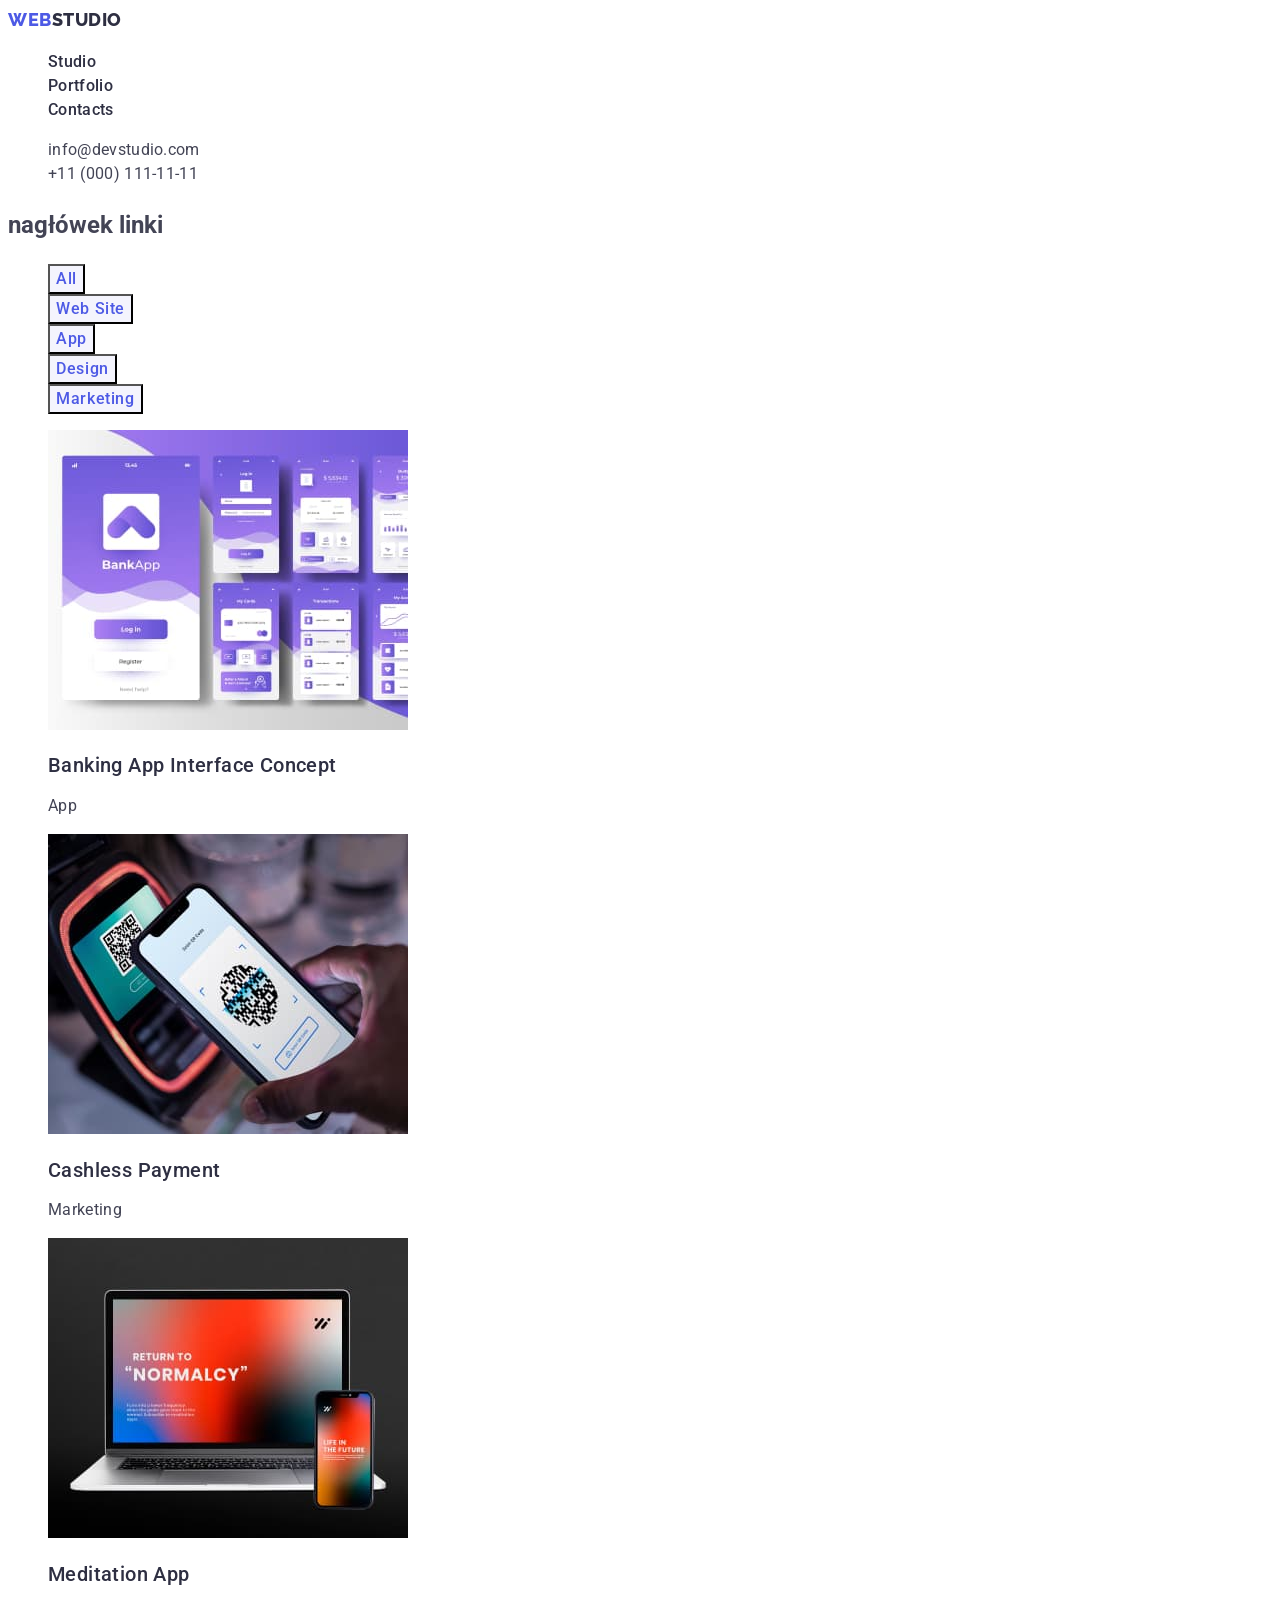
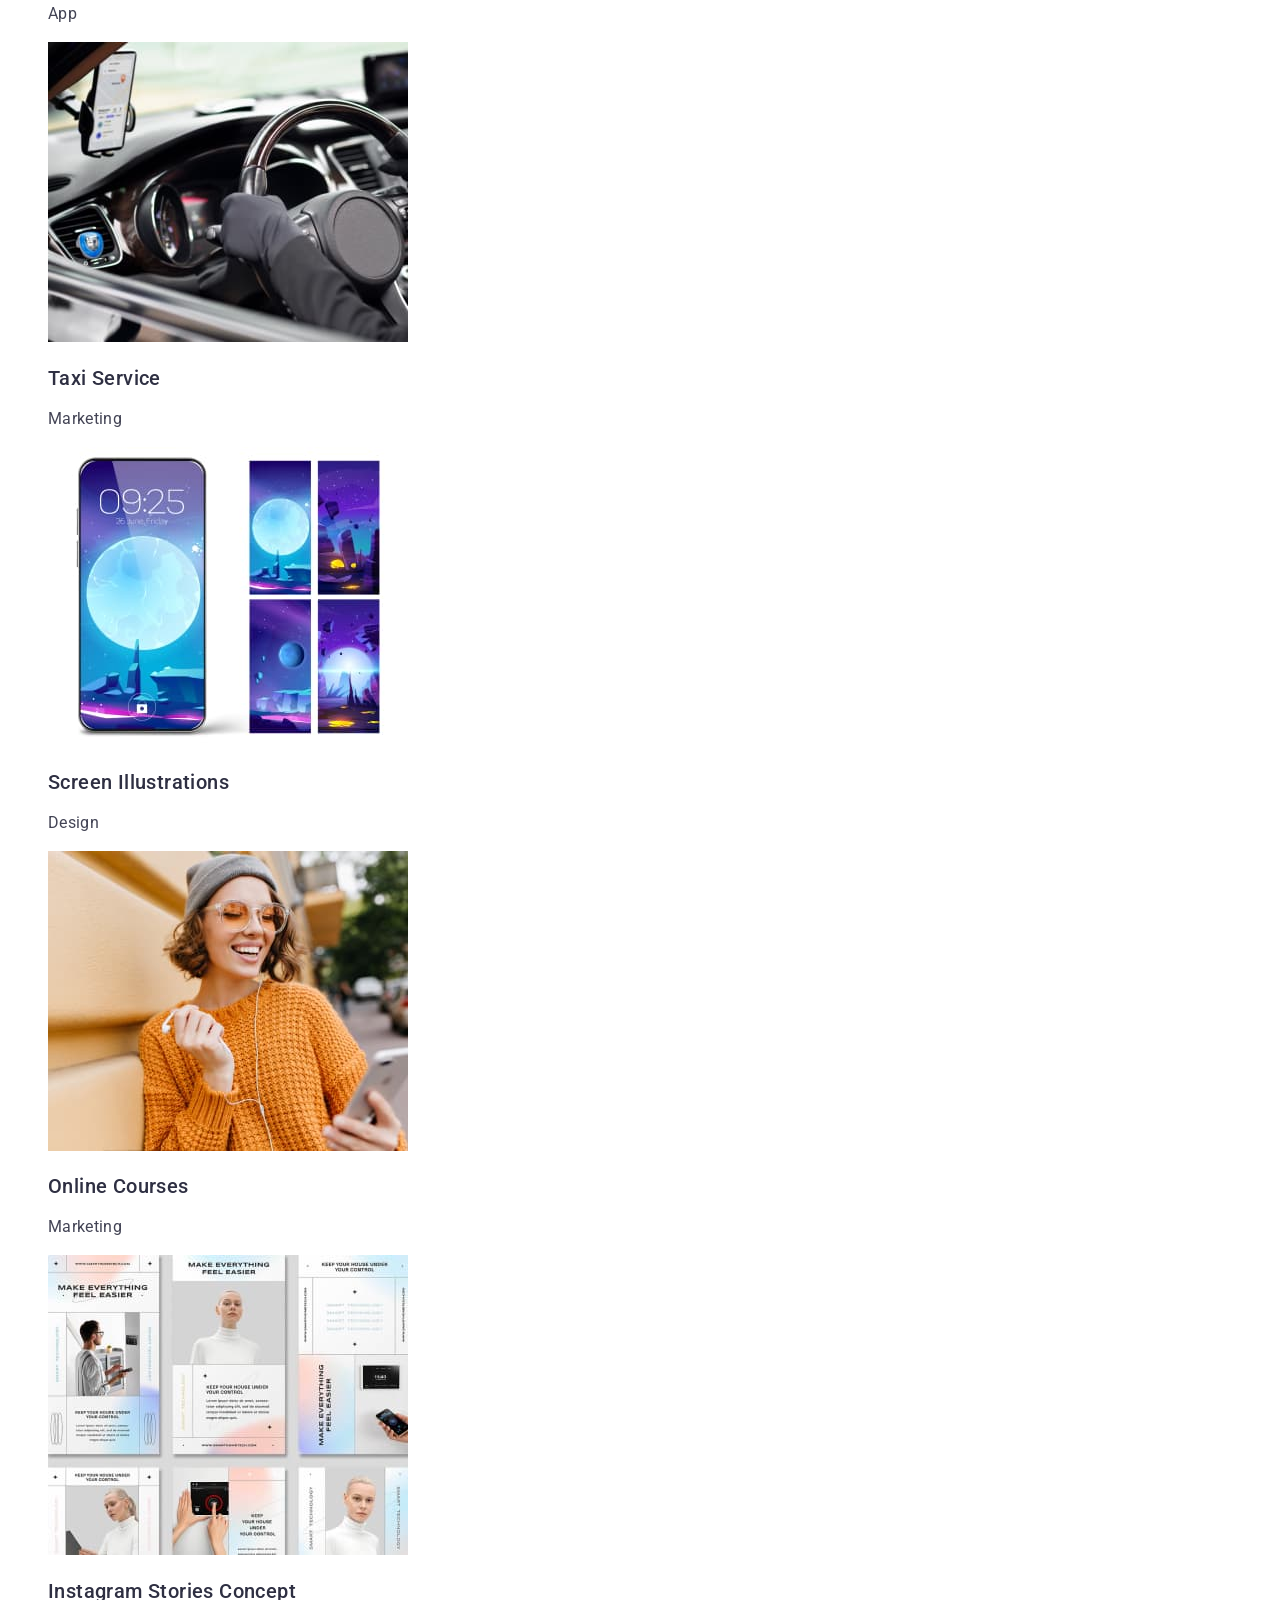
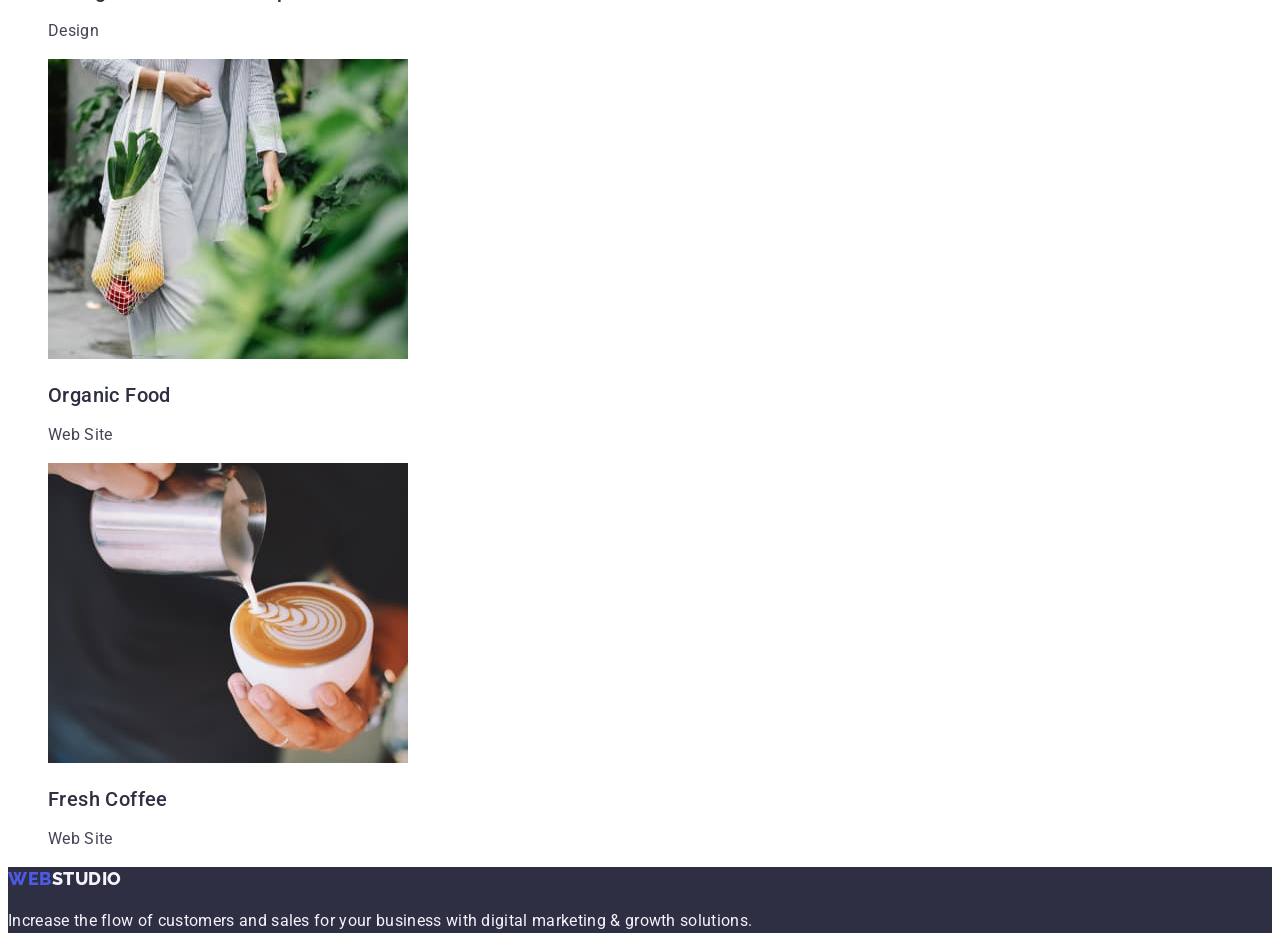
==== commit 5b17493c: "summary" ====
--- a/portfolio.html
+++ b/portfolio.html
@@ -4,19 +4,20 @@
 <head>
     <meta charset="UTF-8" />
     <meta name="viewport" content="width=device-width, initial-scale=1.0" />
-    <title>Studio</title>
-    <link rel="preconnect" href="https://fonts.googleapis.com">
-    <link rel="preconnect" href="https://fonts.gstatic.com" crossorigin>
-    <link href="https://fonts.googleapis.com/css2?family=Raleway:wght@800&family=Roboto:wght@400;500;700;900&display=swap"
-        rel="stylesheet">
-    <link rel="stylesheet" href="css/styles.css" />
-    </head>
+    <title>Main Page</title>
+    <link
+        href="https://fonts.googleapis.com/css2?family=Raleway:wght@800&family=Roboto:wght@400;500;700;900&display=swap"
+        rel="stylesheet" />
+    <link rel="preconnect" href="https://fonts.googleapis.com" />
+    <link rel="preconnect" href="https://fonts.gstatic.com" crossorigin />
+    <link rel="stylesheet" href="./css/styles.css" />
+</head>
 
 <body>
     <header>
         <nav>
             <a href="./index.html" class="logo link">
-                <span class="studio-color">WEB</span>Studio
+                WEB<span class="studio-color">Studio</span>
             </a>
             <ul class="list">
                 <li>
@@ -55,7 +56,6 @@
                 <li>
                     <a class="link">
                         <img src="./images/bank.jpg" alt="aplikacja banku" width="360" height="300" />
-
                         <h2 class="sol-class">Banking App Interface Concept</h2>
                         <p class="class-port">App</p>
                     </a>
--- a/css/styles.css
+++ b/css/styles.css
@@ -10,20 +10,21 @@
     --font-color: #2e2f42;
 }
 
-logo-class:hover logo-class:focus {
-    color: #404bbf;
-}
-
-li-links:hover,
-li-links:focus {
-    color: #404bbf;
+.logo-class:hover,
+.logo-class:focus {
+    color: var(--blue-color);
+}
+
+.li-links:hover,
+.li-links:focus {
+    color: var(--blue-color);
 }
 
 body {
     font-family: 'Roboto', sans-serif;
-    color: #434455;
+    color: var(--color-body);
     line-height: 1.6;
-    background-color: #ffffff;
+    background-color: var(--color-white);
 }
 
 header {
@@ -32,7 +33,7 @@
 
 button {
     background-color: var(--iris);
-    color: white;
+    color: var(--color-white);
 }
 
 .link {
@@ -41,7 +42,15 @@
 
 button:hover,
 button:focus {
-    background-color: #404bbf;
+    background-color: var(--blue-color);
+}
+
+.studio-class {
+    color: var(--studio-class);
+}
+
+.ourteam-section {
+    background-color: var(--ourteam-section);
 }
 
 .logo {
@@ -51,12 +60,20 @@
     line-height: 1.17;
     letter-spacing: 0.03em;
     text-transform: uppercase;
-    color: #4d5ae5;
+    color: var(--iris);
     font-weight: 800;
 }
 
+.font {
+    font-size: 16px;
+    font-family: 'Roboto';
+    font-weight: 500;
+    line-height: 24px;
+    color: var(--font-color);
+}
+
 .studio-color {
-    color: #2e2f42;
+    color: var(--font-color);
 }
 
 .list {
@@ -64,7 +81,7 @@
     font-size: 16;
     line-height: 1.5;
     letter-spacing: 0.02;
-    color: #434455;
+    color: var(--color-body);
 }
 
 .link-studio {
@@ -72,7 +89,7 @@
     font-size: 16px;
     line-height: 1.5;
     letter-spacing: 0.02em;
-    color: #2e2f42;
+    color: var(--font-color);
     text-decoration: none;
 }
 
@@ -81,7 +98,7 @@
 }
 
 .section-details {
-    background-color: #2e2f42;
+    background-color: var(--font-color);
 }
 
 .top-class {
@@ -89,7 +106,7 @@
     line-height: 1.07;
     text-align: center;
     letter-spacing: 0.02em;
-    color: #ffffff;
+    color: var(--color-white);
 }
 
 .button-class {
@@ -99,7 +116,7 @@
     font-size: 16px;
     line-height: 1.5;
     letter-spacing: 0.04em;
-    color: #ffffff;
+    color: var(--color-white);
     cursor: pointer;
 }
 
@@ -107,23 +124,28 @@
     font-weight: 500;
     font-size: 20px;
     line-height: 1.2;
-    line-height: 1.2;
-    color: #2e2f42;
-}
-
-.h3-class {
+    color: var(--font-color);
+}
+
+.sol-class {
     font-weight: 500;
     font-size: 20px;
     line-height: 1.2;
     letter-spacing: 0.02em;
-    color: #2e2f42;
+    color: var(--font-color);
+}
+
+.footer-acapit {
+    line-height: 1.5;
+    color: var(--studio-class);
+    letter-spacing: 0.02em;
 }
 
 .p-class {
     font-size: 16px;
     line-height: 1.5;
     letter-spacing: 0.02em;
-    color: #434455;
+    color: var(--color-body);
 }
 
 .sec-head {
@@ -132,11 +154,11 @@
     text-align: center;
     letter-spacing: 0.02em;
     text-transform: capitalize;
-    color: #2e2f42;
+    color: var(--font-color);
 }
 
 .last-section {
-    background-color: #f4f4fd;
+    background-color: var(--studio-class);
 }
 
 .last-class {
@@ -145,40 +167,32 @@
     text-align: center;
     letter-spacing: 0.02em;
     text-transform: capitalize;
-    color: #2e2f42;
-}
-
-.names-style {
-    font-weight: 500;
-    font-size: 20px;
-    line-height: 1.2;
-    letter-spacing: 0.02em;
-    color: #2e2f42;
+    color: var(--font-color);
 }
 
 .p-describes {
     font-size: 16px;
     line-height: 1.5;
     letter-spacing: 0.02em;
-    color: #434455;
+    color: var(--color-body);
 }
 
 .page-footer {
-    color: #2e2f42;
+    color: var(--font-color);
 }
 
 .footer-studio {
-    color: #f4f4fd;
+    color: var(--studio-class);
 }
 
 .page-footer {
     line-height: 1.5;
-    color: #f4f4fd;
+    color: var(--studio-class);
     letter-spacing: 0.02em;
 }
 
 .studio-head {
-    color: #2e2f42;
+    color: var(--font-color);
 }
 
 .address-details {
@@ -190,14 +204,14 @@
     font-size: 16px;
     line-height: 1.5;
     letter-spacing: 0.02em;
-    color: #2e2f42;
+    color: var(--font-color);
 }
 
 .li-links {
     font-size: 16px;
     line-height: 1.5;
     letter-spacing: 0.02em;
-    color: #434455;
+    color: var(--color-body);
     font-style: normal;
 }
 
@@ -205,15 +219,20 @@
     font-size: 16px;
     line-height: 1.5;
     letter-spacing: 0.02em;
-    color: #434455;
+    color: var(--color-body);
 }
 
 .portfolio-footer {
-    background-color: #2e2f42;
+    background-color: var(--font-color);
 }
 
 .footer-color {
-    color: #f4f4fd;
+    color: var(--studio-class);
+}
+
+.style-button:focus,
+.style-button:hover {
+    color: var(--color-white);
 }
 
 .style-button {
@@ -222,24 +241,16 @@
     font-size: 16px;
     line-height: 1.5;
     letter-spacing: 0.04em;
-    color: #4d5ae5;
-    background-color: #f4f4fd;
+    color: var(--iris);
+    background-color: var(--studio-class);
     cursor: pointer;
 }
 
-.header-list {
-    font-weight: 500;
-    font-size: 20px;
-    line-height: 1.2;
-    letter-spacing: 0.02em;
-    color: #2e2f42;
-}
-
 .class-port {
     font-size: 16px;
     line-height: 1.5;
     letter-spacing: 0.02em;
-    color: #434455;
+    color: var(--color-body);
 }
 
 .highlight {
@@ -247,5 +258,5 @@
 }
 
 .highlight-web {
-    color: #f4f4fd;
+    color: var(--studio-class);
 }
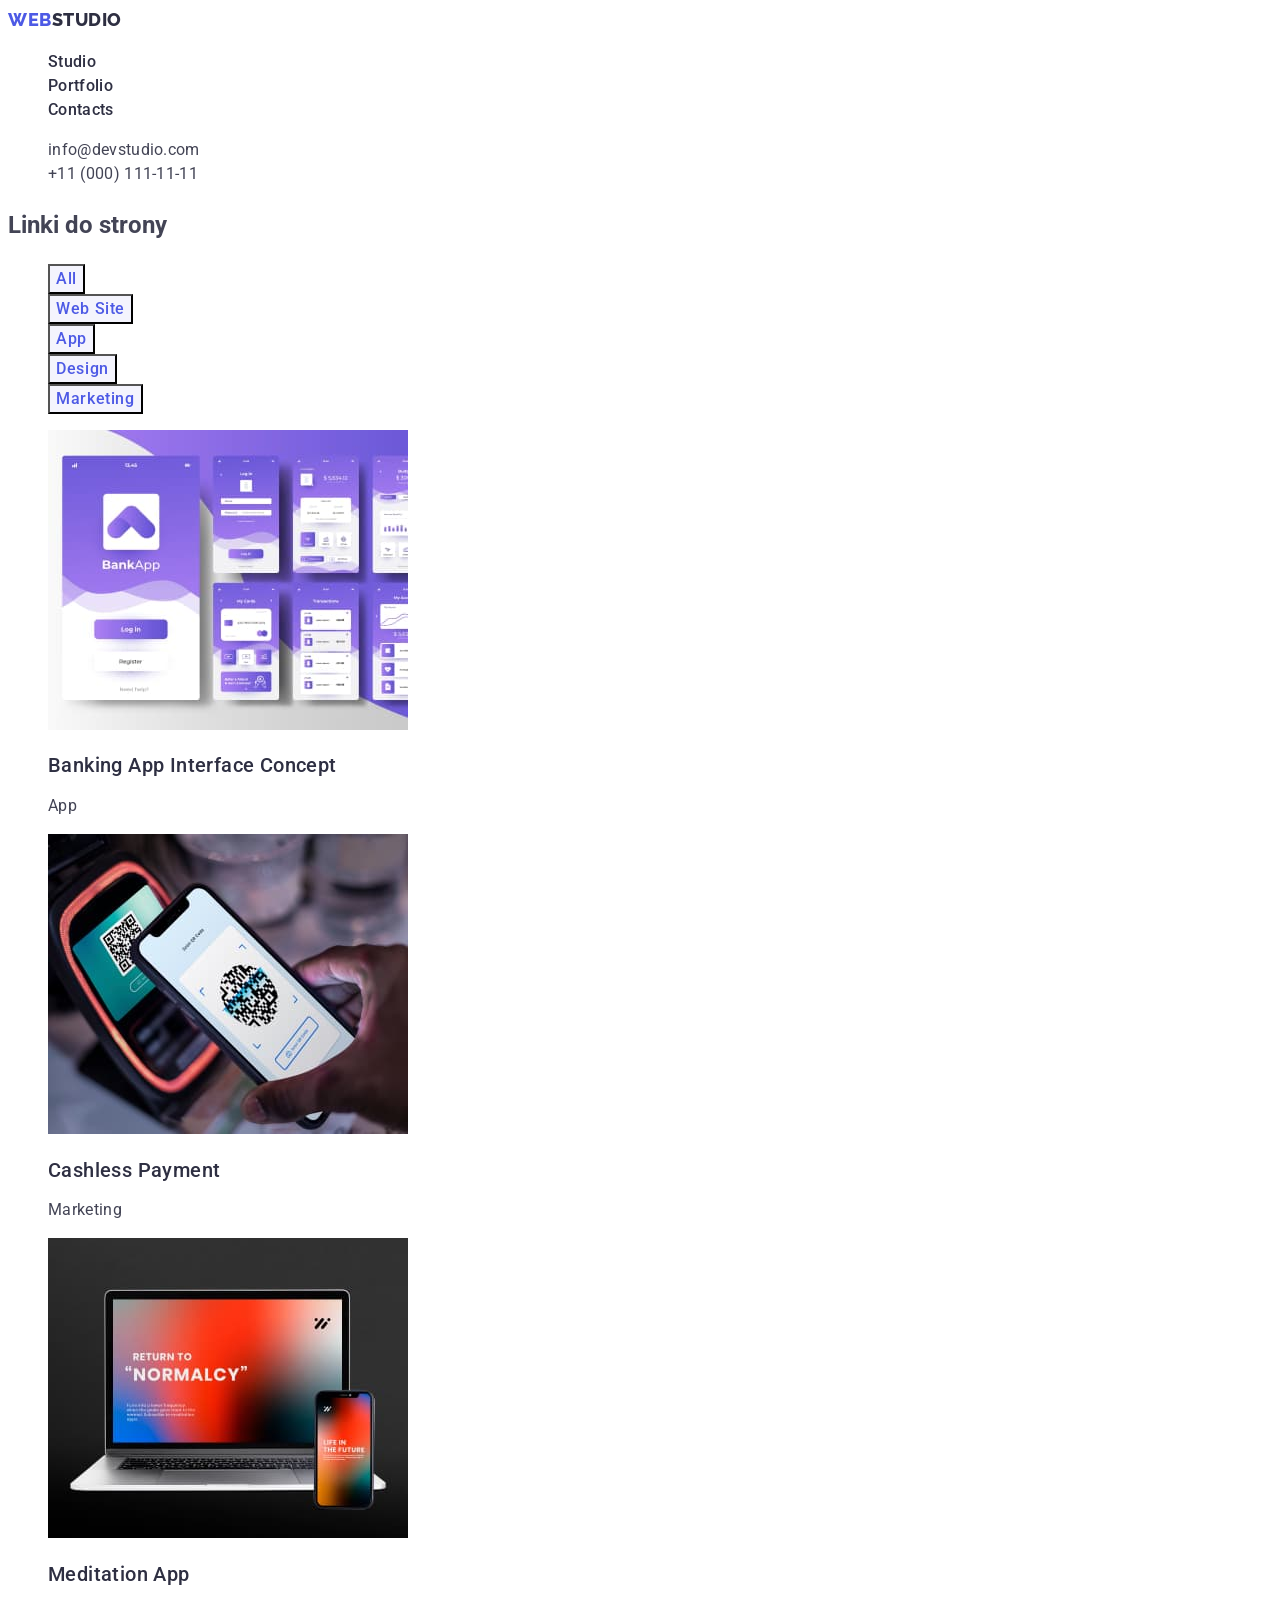
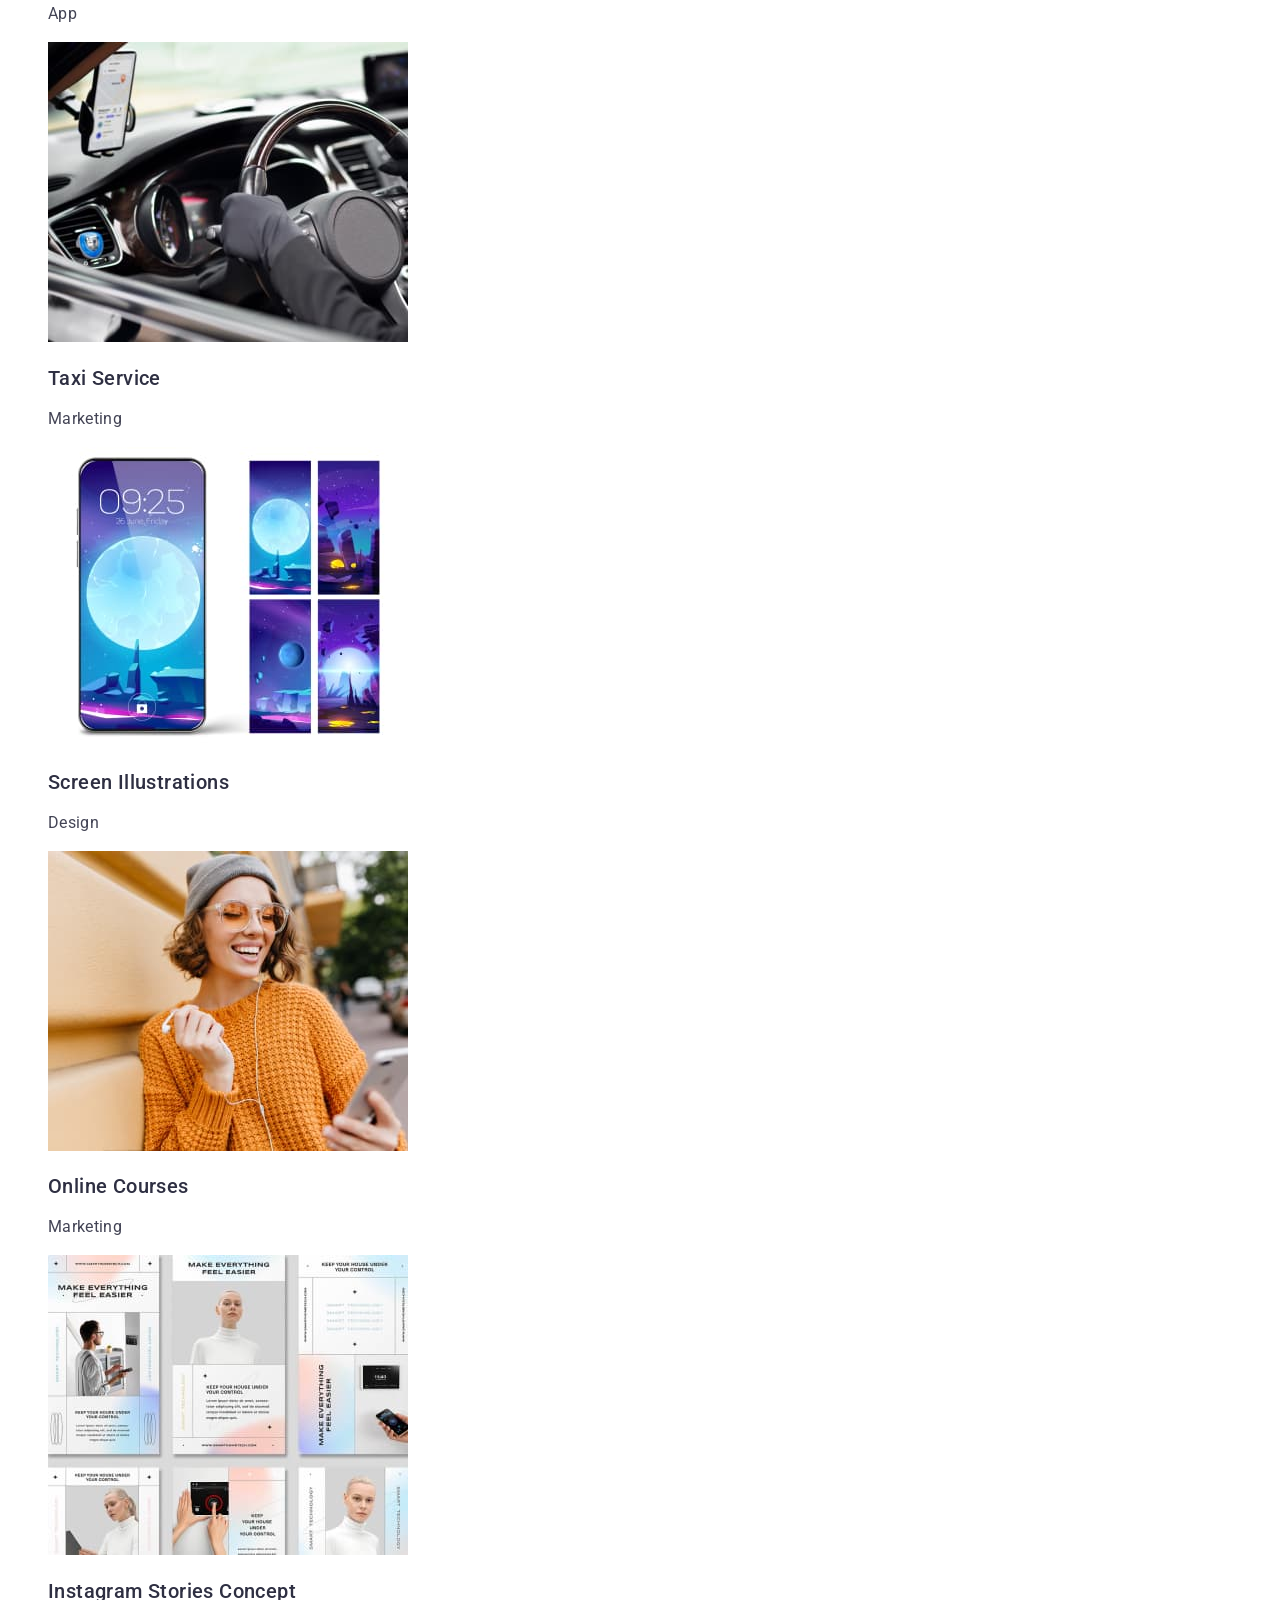
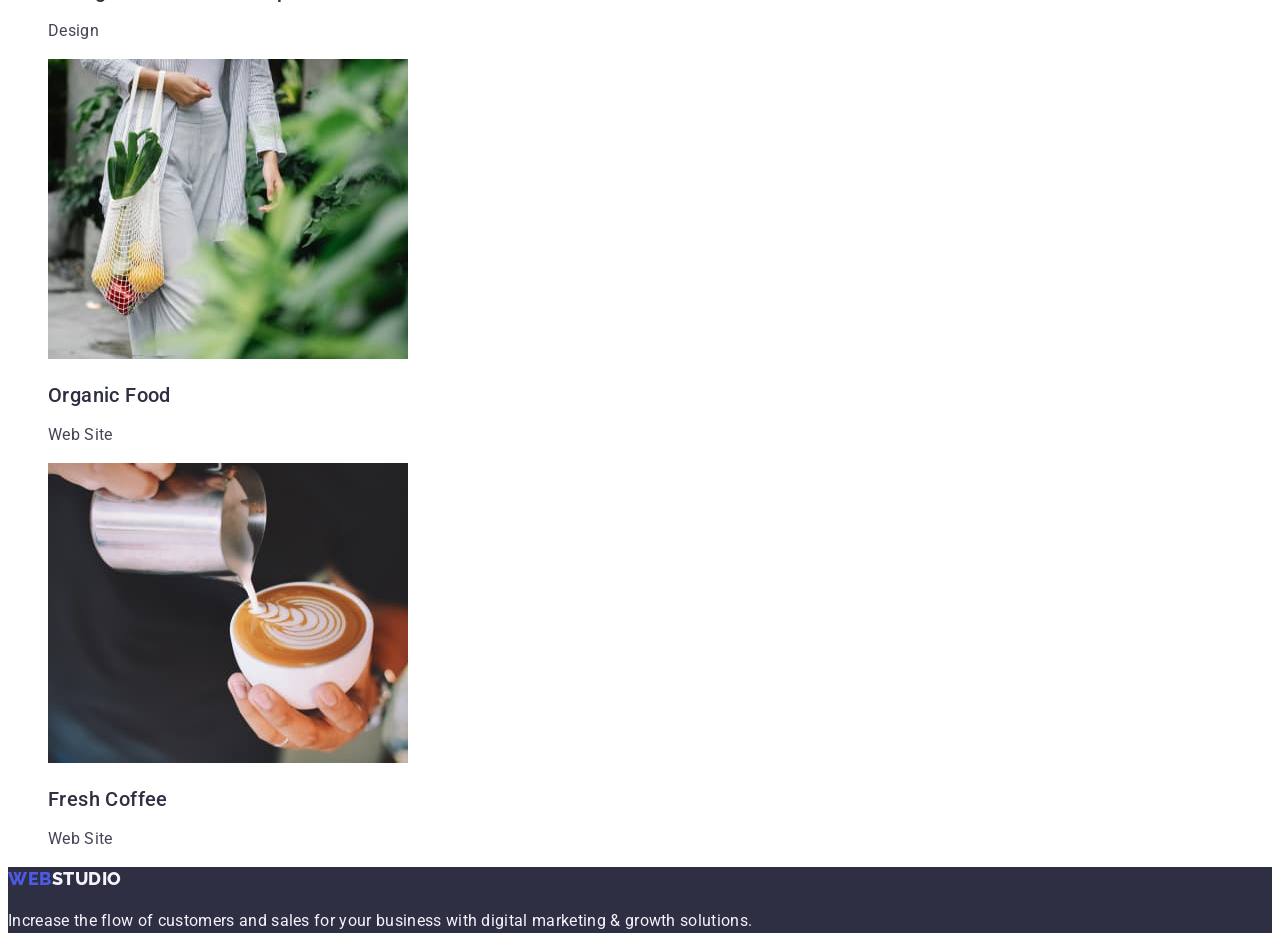
==== commit 9d7898b4: "summery" ====
--- a/portfolio.html
+++ b/portfolio.html
@@ -44,7 +44,7 @@
     </header>
     <main>
         <section>
-            <h1>nagłówek linki</h1>
+            <h1>Linki do strony</h1>
             <ul class="list">
                 <li><button type="button" class="style-button">All</button></li>
                 <li><button type="button" class="style-button">Web Site</button></li>
--- a/css/styles.css
+++ b/css/styles.css
@@ -141,13 +141,6 @@
     letter-spacing: 0.02em;
 }
 
-.p-class {
-    font-size: 16px;
-    line-height: 1.5;
-    letter-spacing: 0.02em;
-    color: var(--color-body);
-}
-
 .sec-head {
     font-size: 36px;
     line-height: 1.11;
@@ -170,13 +163,6 @@
     color: var(--font-color);
 }
 
-.p-describes {
-    font-size: 16px;
-    line-height: 1.5;
-    letter-spacing: 0.02em;
-    color: var(--color-body);
-}
-
 .page-footer {
     color: var(--font-color);
 }
